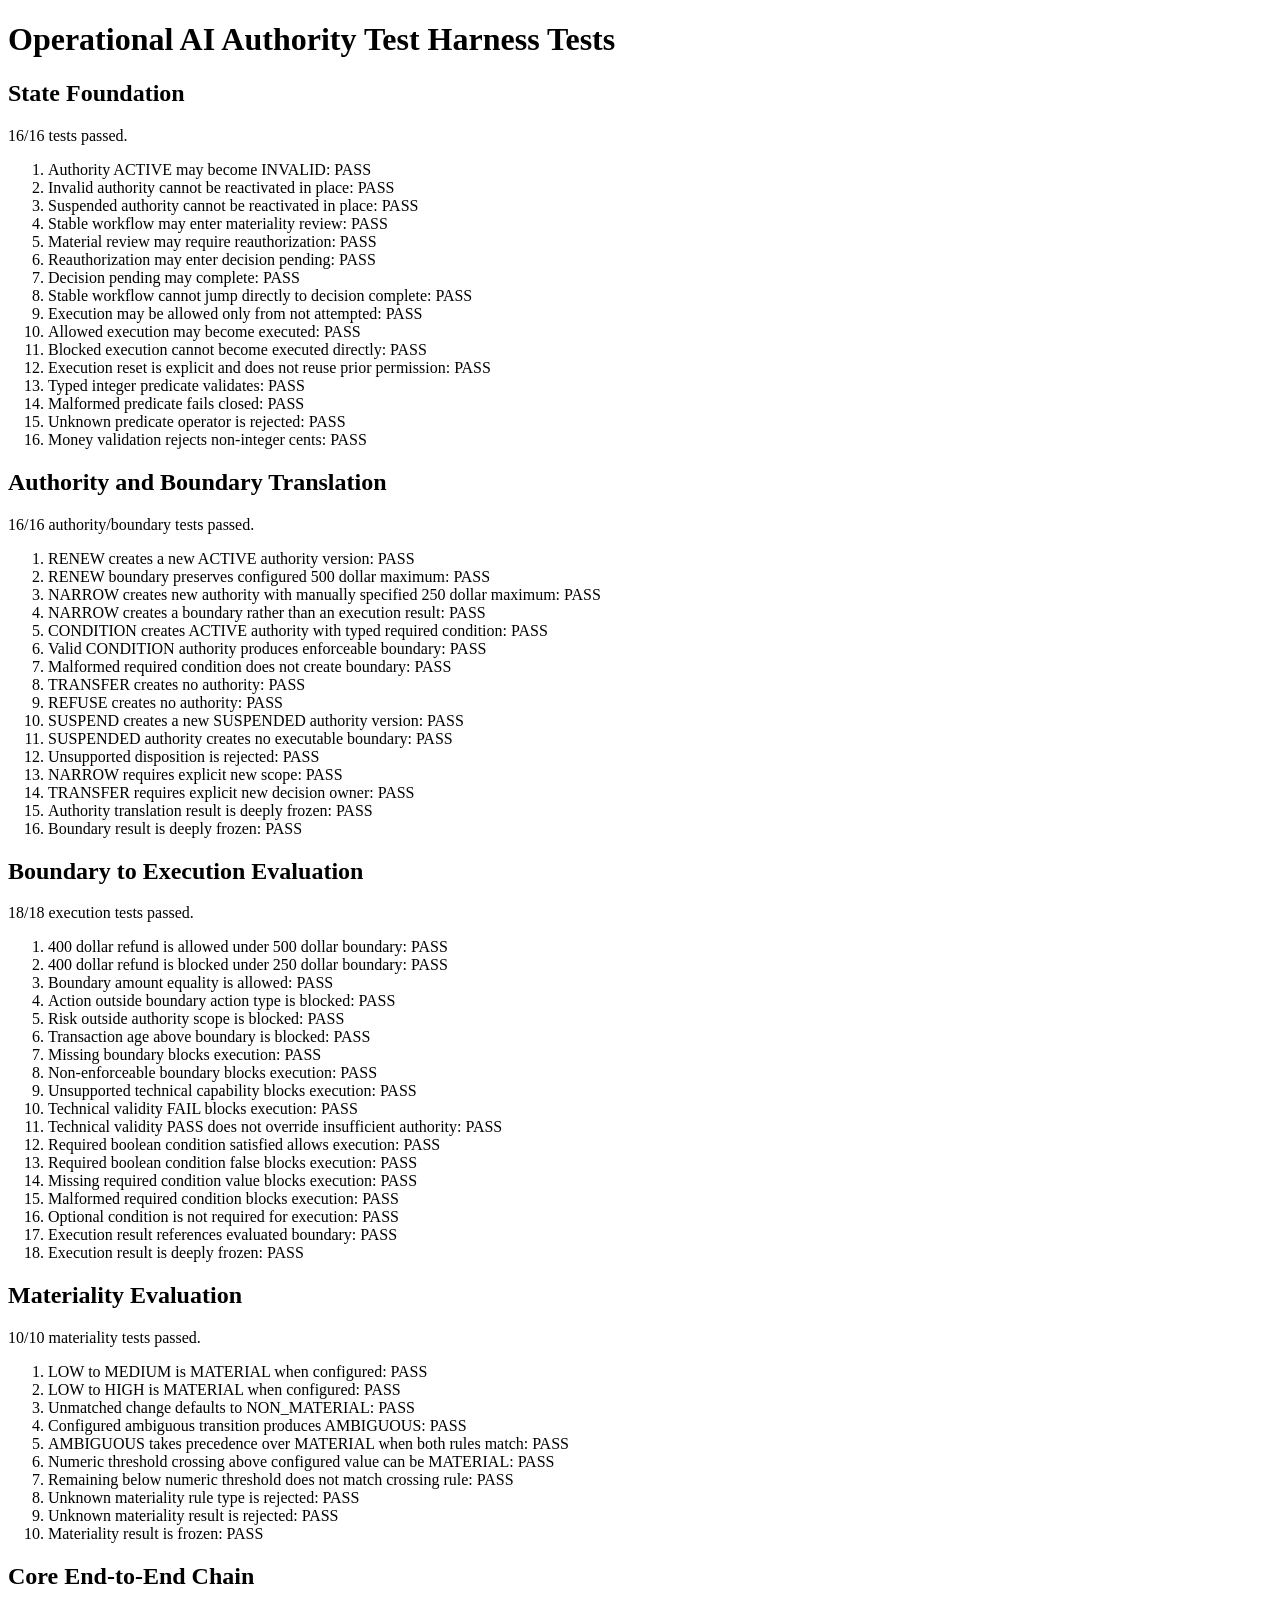
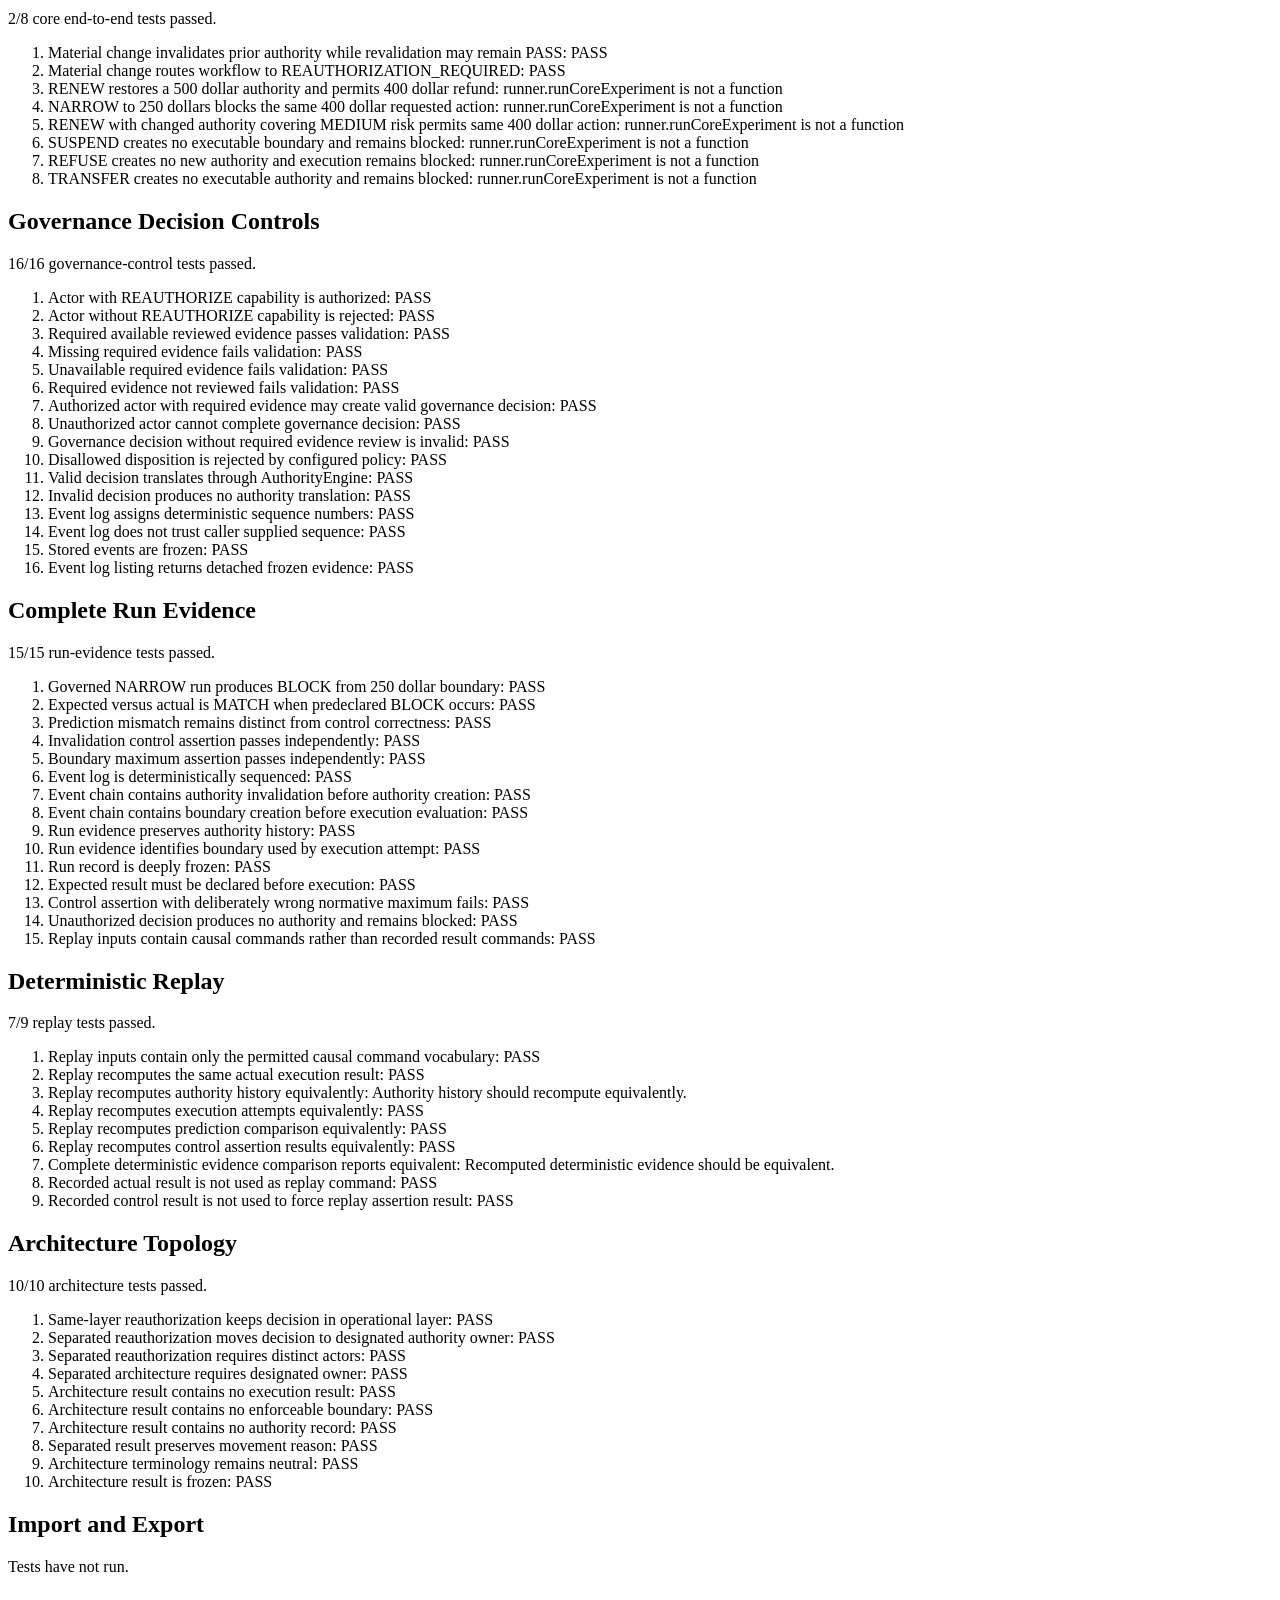
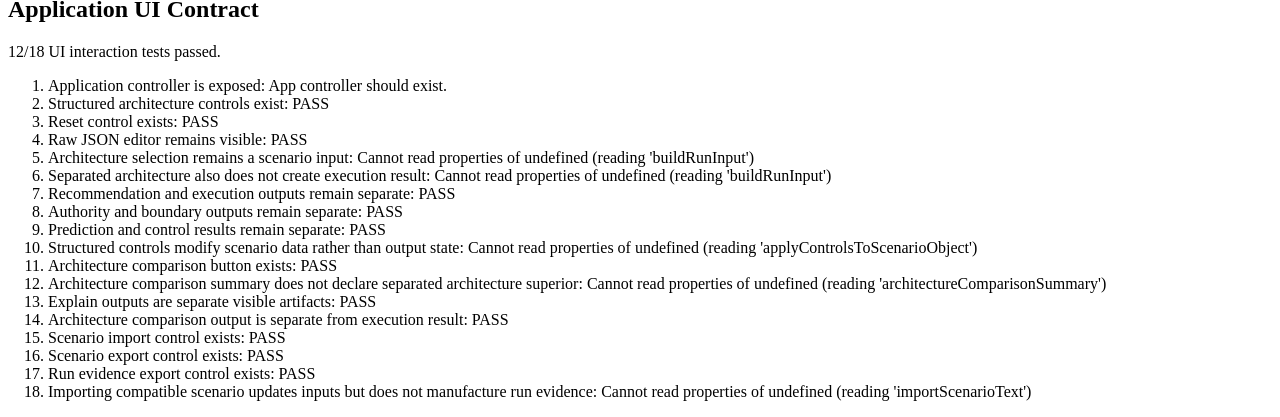
==== tests/test-runner.html @ 437e7903 "Add scenario and run evidence import export" ====
<!doctype html>
<html lang="en">
<head>
    <meta charset="utf-8">
    <title>Operational AI Authority Test Harness - Tests</title>
</head>
<body>
    <main>
        <h1>Operational AI Authority Test Harness Tests</h1>

        <section aria-labelledby="state-heading">
            <h2 id="state-heading">State Foundation</h2>
            <p id="summary">Tests have not run.</p>
            <ol id="results"></ol>
        </section>

        <section aria-labelledby="authority-heading">
            <h2 id="authority-heading">Authority and Boundary Translation</h2>
            <p id="authority-summary">Tests have not run.</p>
            <ol id="authority-results"></ol>
        </section>

        <section aria-labelledby="execution-heading">
            <h2 id="execution-heading">Boundary to Execution Evaluation</h2>
            <p id="execution-summary">Tests have not run.</p>
            <ol id="execution-results"></ol>
        </section>

        <section aria-labelledby="materiality-heading">
            <h2 id="materiality-heading">Materiality Evaluation</h2>
            <p id="materiality-summary">Tests have not run.</p>
            <ol id="materiality-results"></ol>
        </section>

        <section aria-labelledby="end-to-end-heading">
            <h2 id="end-to-end-heading">Core End-to-End Chain</h2>
            <p id="end-to-end-summary">Tests have not run.</p>
            <ol id="end-to-end-results"></ol>
        </section>

        <section aria-labelledby="governance-heading">
            <h2 id="governance-heading">Governance Decision Controls</h2>
            <p id="governance-summary">Tests have not run.</p>
            <ol id="governance-results"></ol>
        </section>

        <section aria-labelledby="run-evidence-heading">
            <h2 id="run-evidence-heading">Complete Run Evidence</h2>
            <p id="run-evidence-summary">Tests have not run.</p>
            <ol id="run-evidence-results"></ol>
        </section>

        <section aria-labelledby="replay-heading">
            <h2 id="replay-heading">Deterministic Replay</h2>
            <p id="replay-summary">Tests have not run.</p>
            <ol id="replay-results"></ol>
        </section>

        <section aria-labelledby="architecture-test-heading">
            <h2 id="architecture-test-heading">Architecture Topology</h2>
            <p id="architecture-summary">Tests have not run.</p>
            <ol id="architecture-results"></ol>
        </section>
        <section aria-labelledby="import-export-heading">
            <h2 id="import-export-heading">Import and Export</h2>
            <p id="import-export-summary">Tests have not run.</p>
            <ol id="import-export-results"></ol>
        </section>

        <section aria-labelledby="ui-heading">
            <h2 id="ui-heading">Application UI Contract</h2>
            <p id="ui-summary">Tests have not run.</p>
            <ol id="ui-results"></ol>

            <div hidden>
                <textarea id="scenario-editor"></textarea>
                <button id="load-default" type="button">Load</button>
                <button id="import-scenario" type="button">Import</button>
                <button id="export-scenario" type="button">Export Scenario</button>
                <button id="export-run" type="button">Export Run</button>
                <input id="scenario-file-input" type="file">
                <button id="reset-scenario" type="button">Reset</button>
                <button id="run-experiment" type="button">Run</button>
                <button id="compare-architectures" type="button">Compare</button>
                <button id="run-replay" type="button">Replay</button>
                <button id="apply-controls" type="button">Apply</button>

                <input
                    id="architecture-same-layer"
                    type="radio"
                    name="reauthorization-architecture"
                    value="SAME_LAYER_REAUTHORIZATION"
                    checked
                >

                <input
                    id="architecture-separated"
                    type="radio"
                    name="reauthorization-architecture"
                    value="SEPARATED_REAUTHORIZATION"
                >

                <select id="current-risk">
                    <option value="LOW">LOW</option>
                    <option value="MEDIUM" selected>MEDIUM</option>
                    <option value="HIGH">HIGH</option>
                </select>

                <input id="requested-amount" type="number" value="40000">

                <select id="decision-disposition">
                    <option value="NARROW" selected>NARROW</option>
                </select>

                <select id="expected-result">
                    <option value="BLOCK" selected>BLOCK</option>
                </select>

                <input id="new-authority-maximum" type="number" value="25000">

                <select id="technical-validity">
                    <option value="PASS" selected>PASS</option>
                </select>

                <div id="validation-status"></div>
                <pre id="architecture-output"></pre>
                <pre id="recommendation-output"></pre>
                <pre id="capability-output"></pre>
                <pre id="validity-output"></pre>
                <pre id="materiality-output"></pre>
                <pre id="decision-output"></pre>
                <pre id="boundary-output"></pre>
                <pre id="execution-output"></pre>
                <pre id="prediction-output"></pre>
                <pre id="assertion-output"></pre>
                <pre id="replay-output"></pre>
                <pre id="authority-history-output"></pre>
                <pre id="event-log-output"></pre>
                <pre id="same-layer-comparison-output"></pre>
                <pre id="separated-comparison-output"></pre>
                <pre id="architecture-comparison-summary"></pre>
                <pre id="authority-explain-output"></pre>
                <pre id="boundary-explain-output"></pre>
                <pre id="execution-explain-output"></pre>
            </div>
        </section>
    </main>

    <script src="../js/validation-engine.js"></script>
    <script src="../js/state-machine.js"></script>
    <script src="../js/architecture-engine.js"></script>
    <script src="../js/authority-engine.js"></script>
    <script src="../js/boundary-engine.js"></script>
    <script src="../js/execution-engine.js"></script>
    <script src="../js/materiality-engine.js"></script>
    <script src="../js/actor-engine.js"></script>
    <script src="../js/evidence-engine.js"></script>
    <script src="../js/governance-decision-engine.js"></script>
    <script src="../js/event-log.js"></script>
    <script src="../js/control-assertion-engine.js"></script>
    <script src="../js/run-evidence-engine.js"></script>
    <script src="../js/test-runner.js"></script>
    <script src="../js/replay-engine.js"></script>
    <script src="../js/import-export.js"></script>
    <script src="../js/app.js"></script>

    <script src="state-tests.js"></script>
    <script src="authority-tests.js"></script>
    <script src="execution-tests.js"></script>
    <script src="materiality-tests.js"></script>
    <script src="end-to-end-tests.js"></script>
    <script src="governance-control-tests.js"></script>
    <script src="run-evidence-tests.js"></script>
    <script src="replay-tests.js"></script>
    <script src="architecture-tests.js"></script>
    <script src="ui-smoke-tests.js"></script>
</body>
</html>
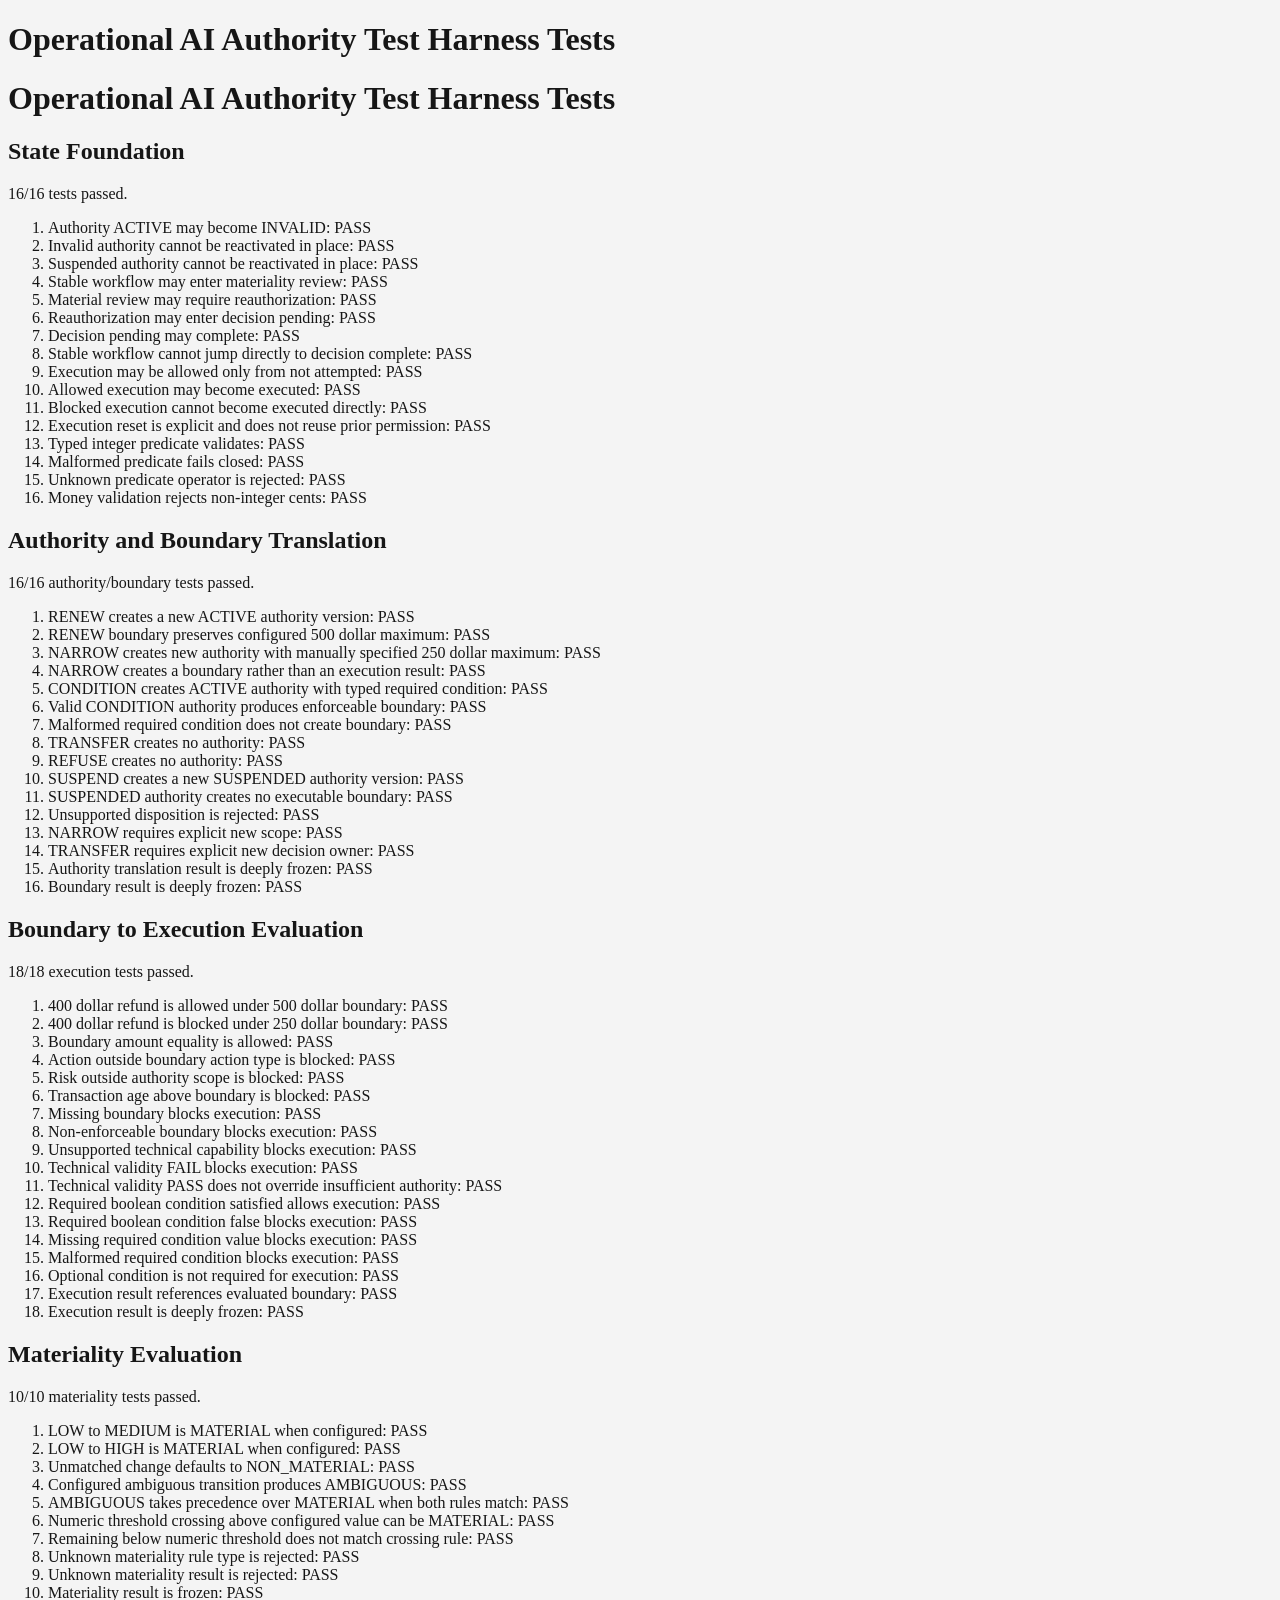
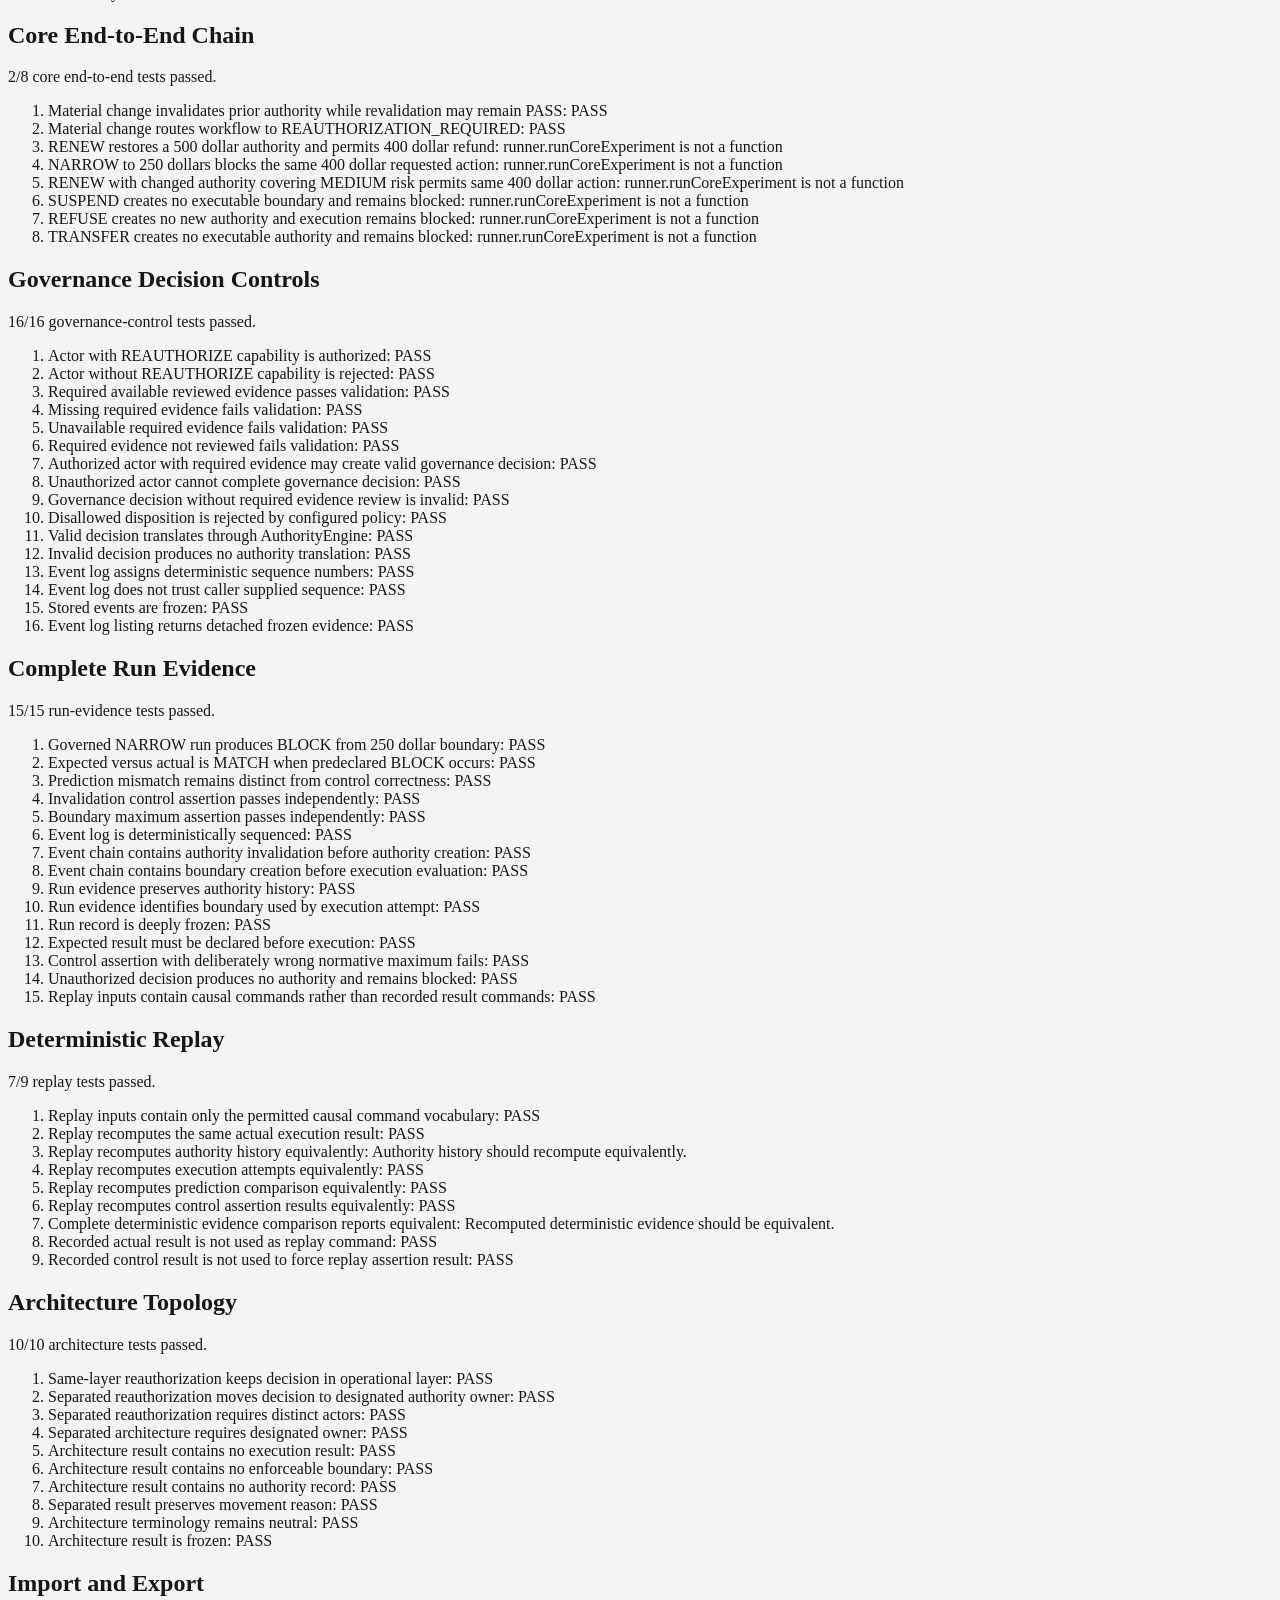
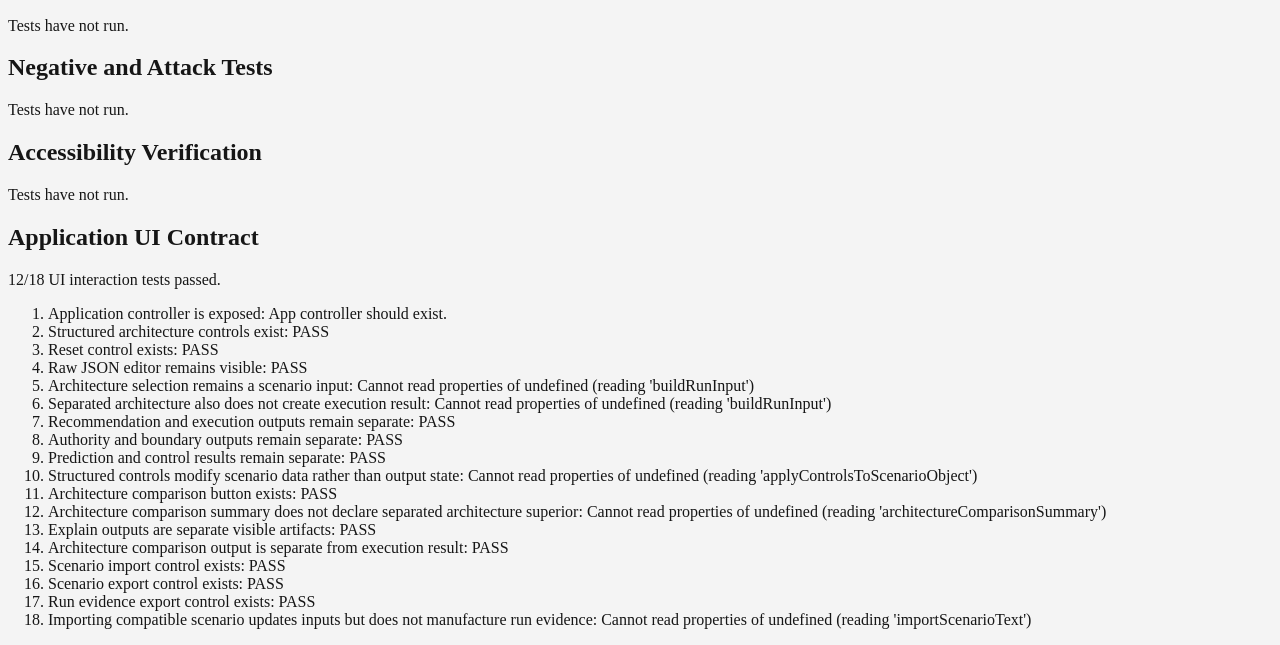
==== commit 6f426be3: "Add V1 accessibility and attack hardening" ====
--- a/tests/test-runner.html
+++ b/tests/test-runner.html
@@ -4,7 +4,9 @@
     <meta charset="utf-8">
     <title>Operational AI Authority Test Harness - Tests</title>
 </head>
-<body>
+<body style="color:#161616;background-color:#f4f4f4;">
+    <header><h1>Operational AI Authority Test Harness Tests</h1></header>
+    <main id="main-content">
     <main>
         <h1>Operational AI Authority Test Harness Tests</h1>
 
@@ -67,12 +69,25 @@
             <ol id="import-export-results"></ol>
         </section>
 
+        <section aria-labelledby="negative-heading">
+            <h2 id="negative-heading">Negative and Attack Tests</h2>
+            <p id="negative-summary">Tests have not run.</p>
+            <ol id="negative-results"></ol>
+        </section>
+
+        <section aria-labelledby="accessibility-heading">
+            <h2 id="accessibility-heading">Accessibility Verification</h2>
+            <p id="accessibility-summary">Tests have not run.</p>
+            <ol id="accessibility-results"></ol>
+        </section>
+
         <section aria-labelledby="ui-heading">
             <h2 id="ui-heading">Application UI Contract</h2>
             <p id="ui-summary">Tests have not run.</p>
             <ol id="ui-results"></ol>
 
             <div hidden>
+                <label for="scenario-editor">Scenario JSON</label>
                 <textarea id="scenario-editor"></textarea>
                 <button id="load-default" type="button">Load</button>
                 <button id="import-scenario" type="button">Import</button>
@@ -122,7 +137,7 @@
                     <option value="PASS" selected>PASS</option>
                 </select>
 
-                <div id="validation-status"></div>
+                <div id="validation-status" role="status" aria-live="polite"></div>
                 <pre id="architecture-output"></pre>
                 <pre id="recommendation-output"></pre>
                 <pre id="capability-output"></pre>
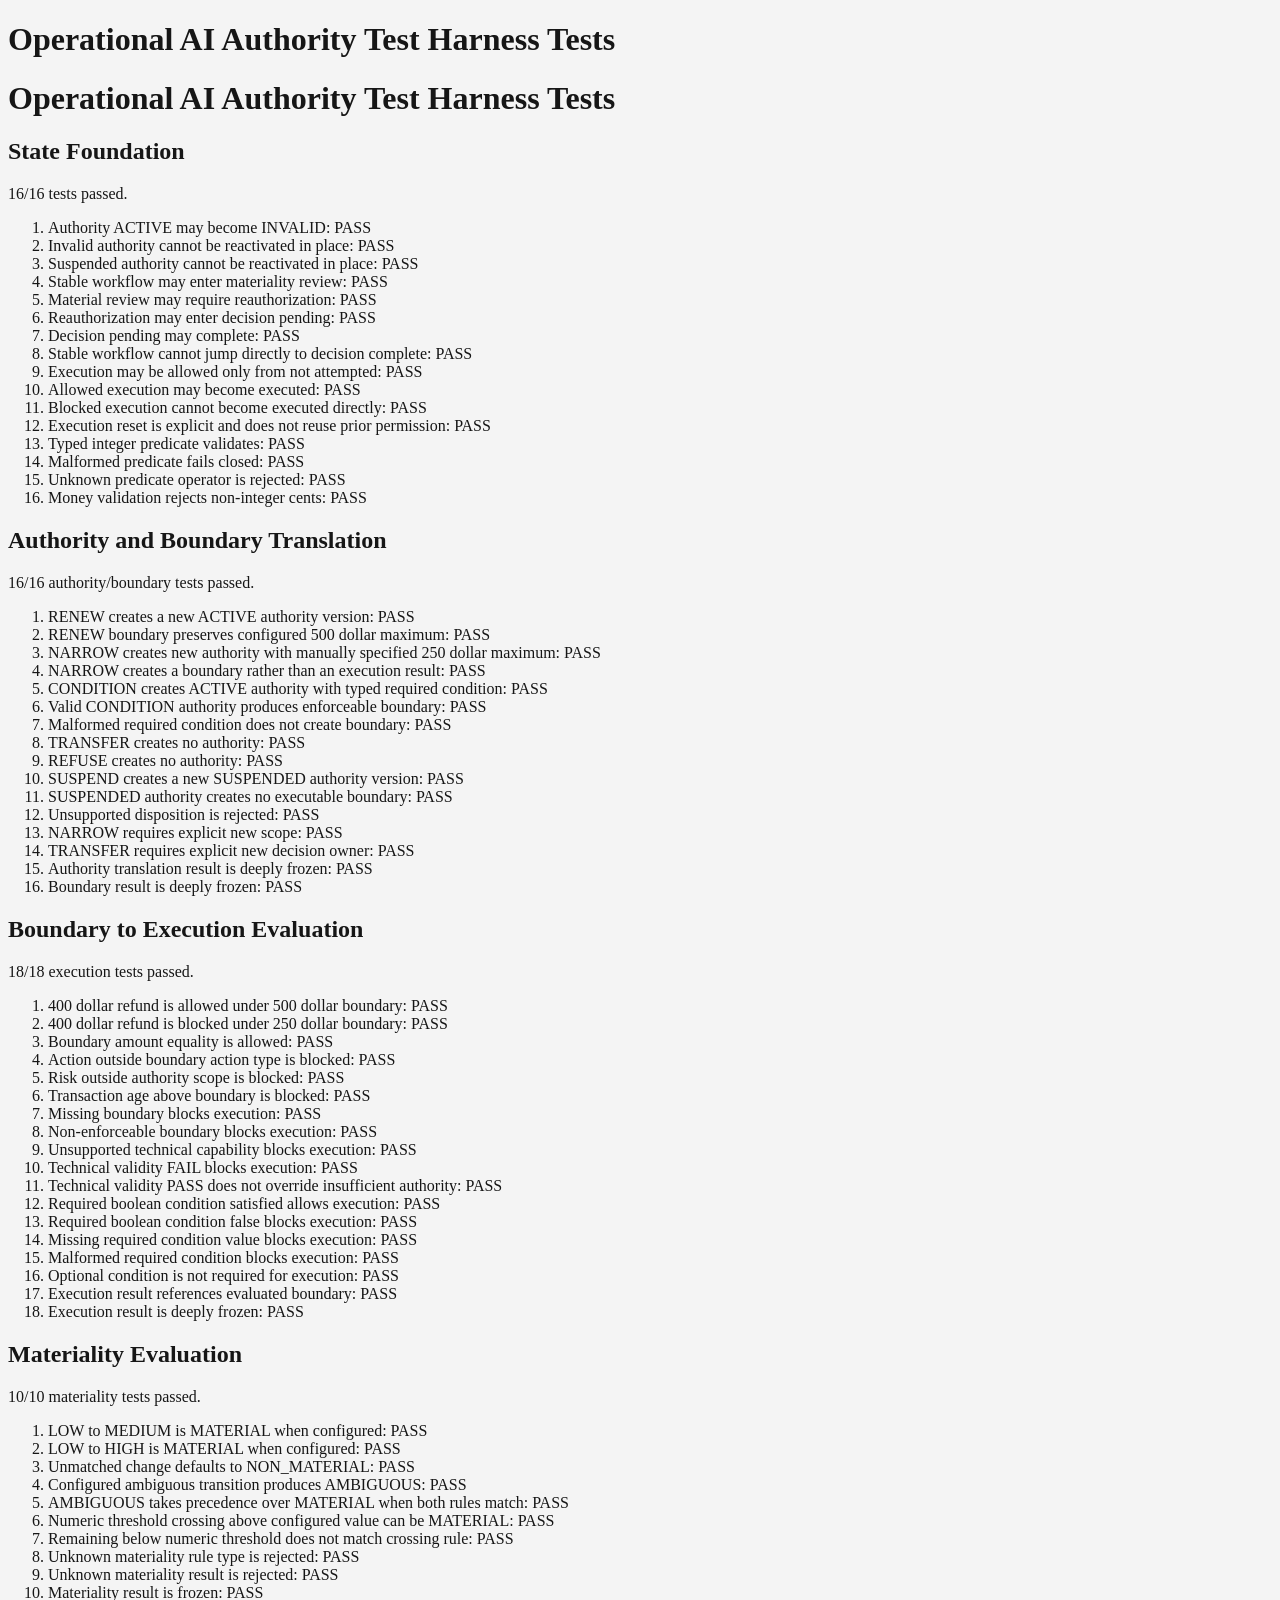
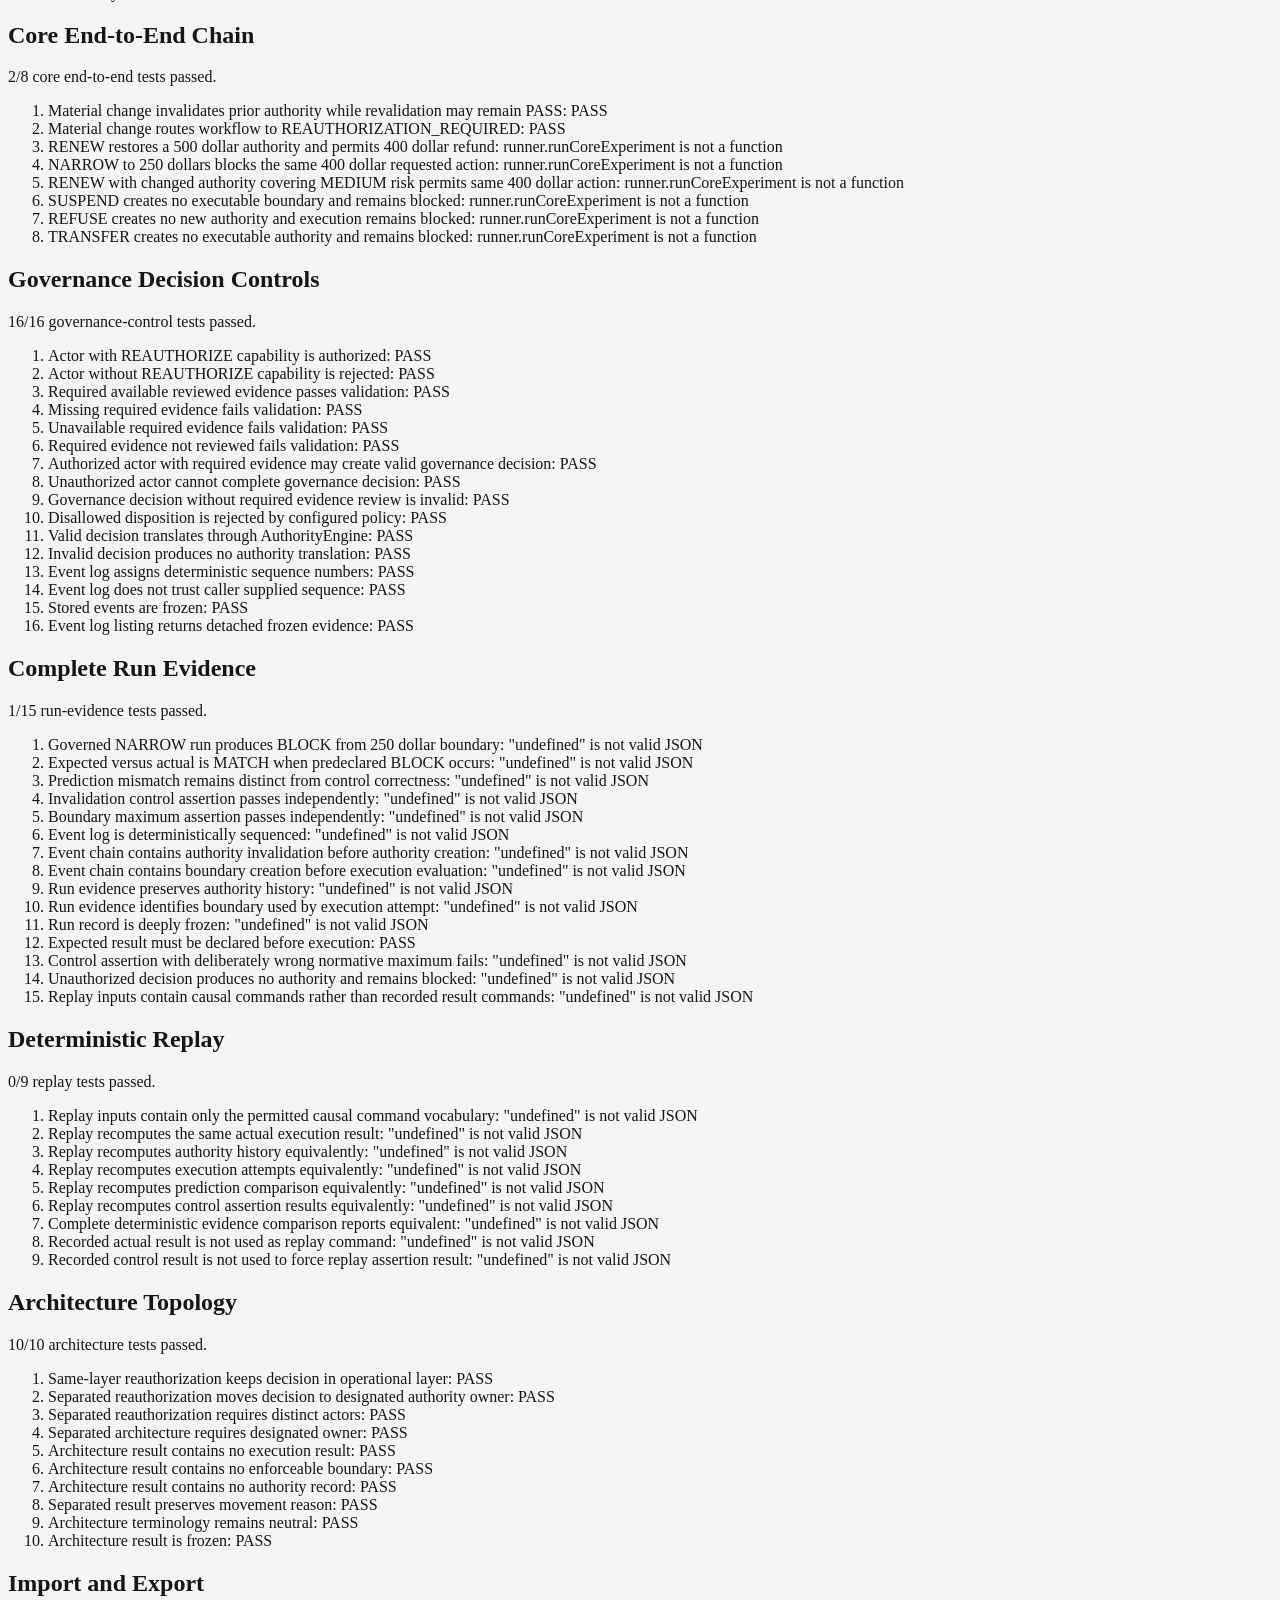
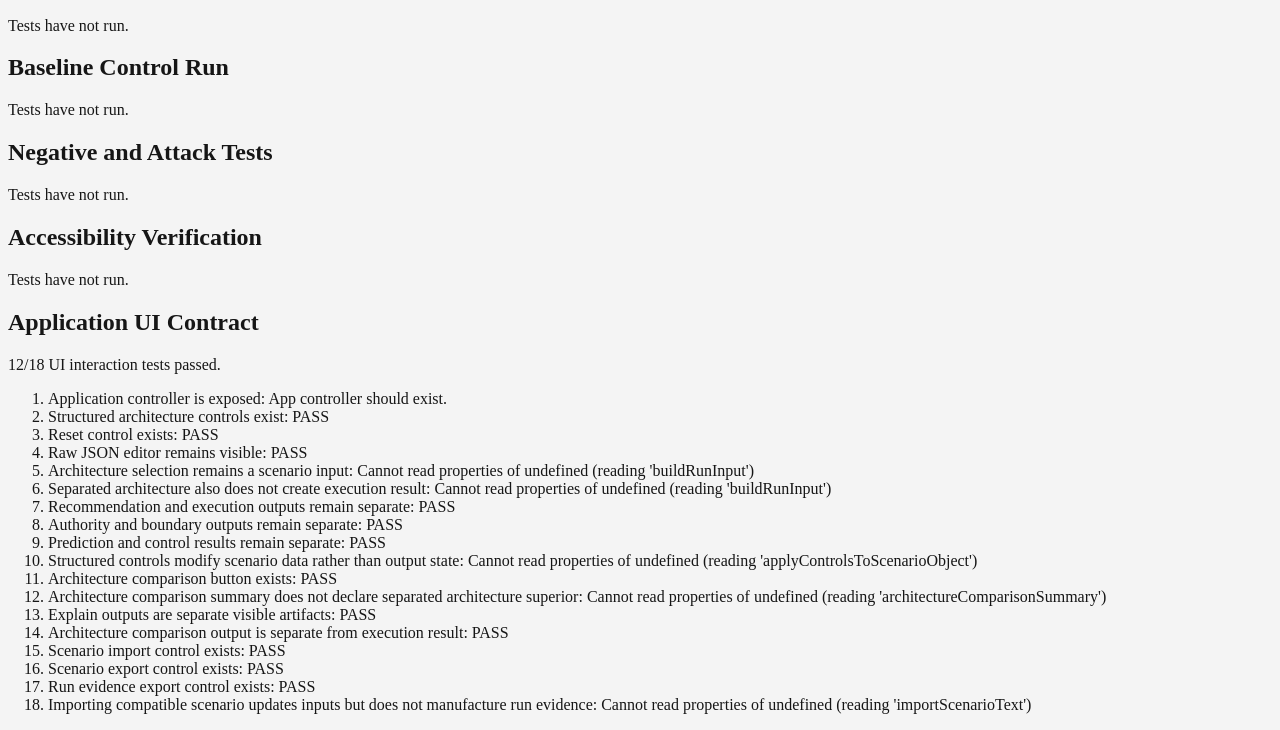
==== commit 837f4ca4: "Add required baseline control run" ====
--- a/tests/test-runner.html
+++ b/tests/test-runner.html
@@ -67,6 +67,12 @@
             <h2 id="import-export-heading">Import and Export</h2>
             <p id="import-export-summary">Tests have not run.</p>
             <ol id="import-export-results"></ol>
+        </section>
+
+        <section aria-labelledby="control-run-heading">
+            <h2 id="control-run-heading">Baseline Control Run</h2>
+            <p id="control-run-summary">Tests have not run.</p>
+            <ol id="control-run-results"></ol>
         </section>
 
         <section aria-labelledby="negative-heading">
@@ -139,6 +145,7 @@
 
                 <div id="validation-status" role="status" aria-live="polite"></div>
                 <pre id="architecture-output"></pre>
+                <pre id="control-run-output"></pre>
                 <pre id="recommendation-output"></pre>
                 <pre id="capability-output"></pre>
                 <pre id="validity-output"></pre>
@@ -174,6 +181,7 @@
     <script src="../js/event-log.js"></script>
     <script src="../js/control-assertion-engine.js"></script>
     <script src="../js/run-evidence-engine.js"></script>
+    <script src="../js/control-run-engine.js"></script>
     <script src="../js/test-runner.js"></script>
     <script src="../js/replay-engine.js"></script>
     <script src="../js/import-export.js"></script>
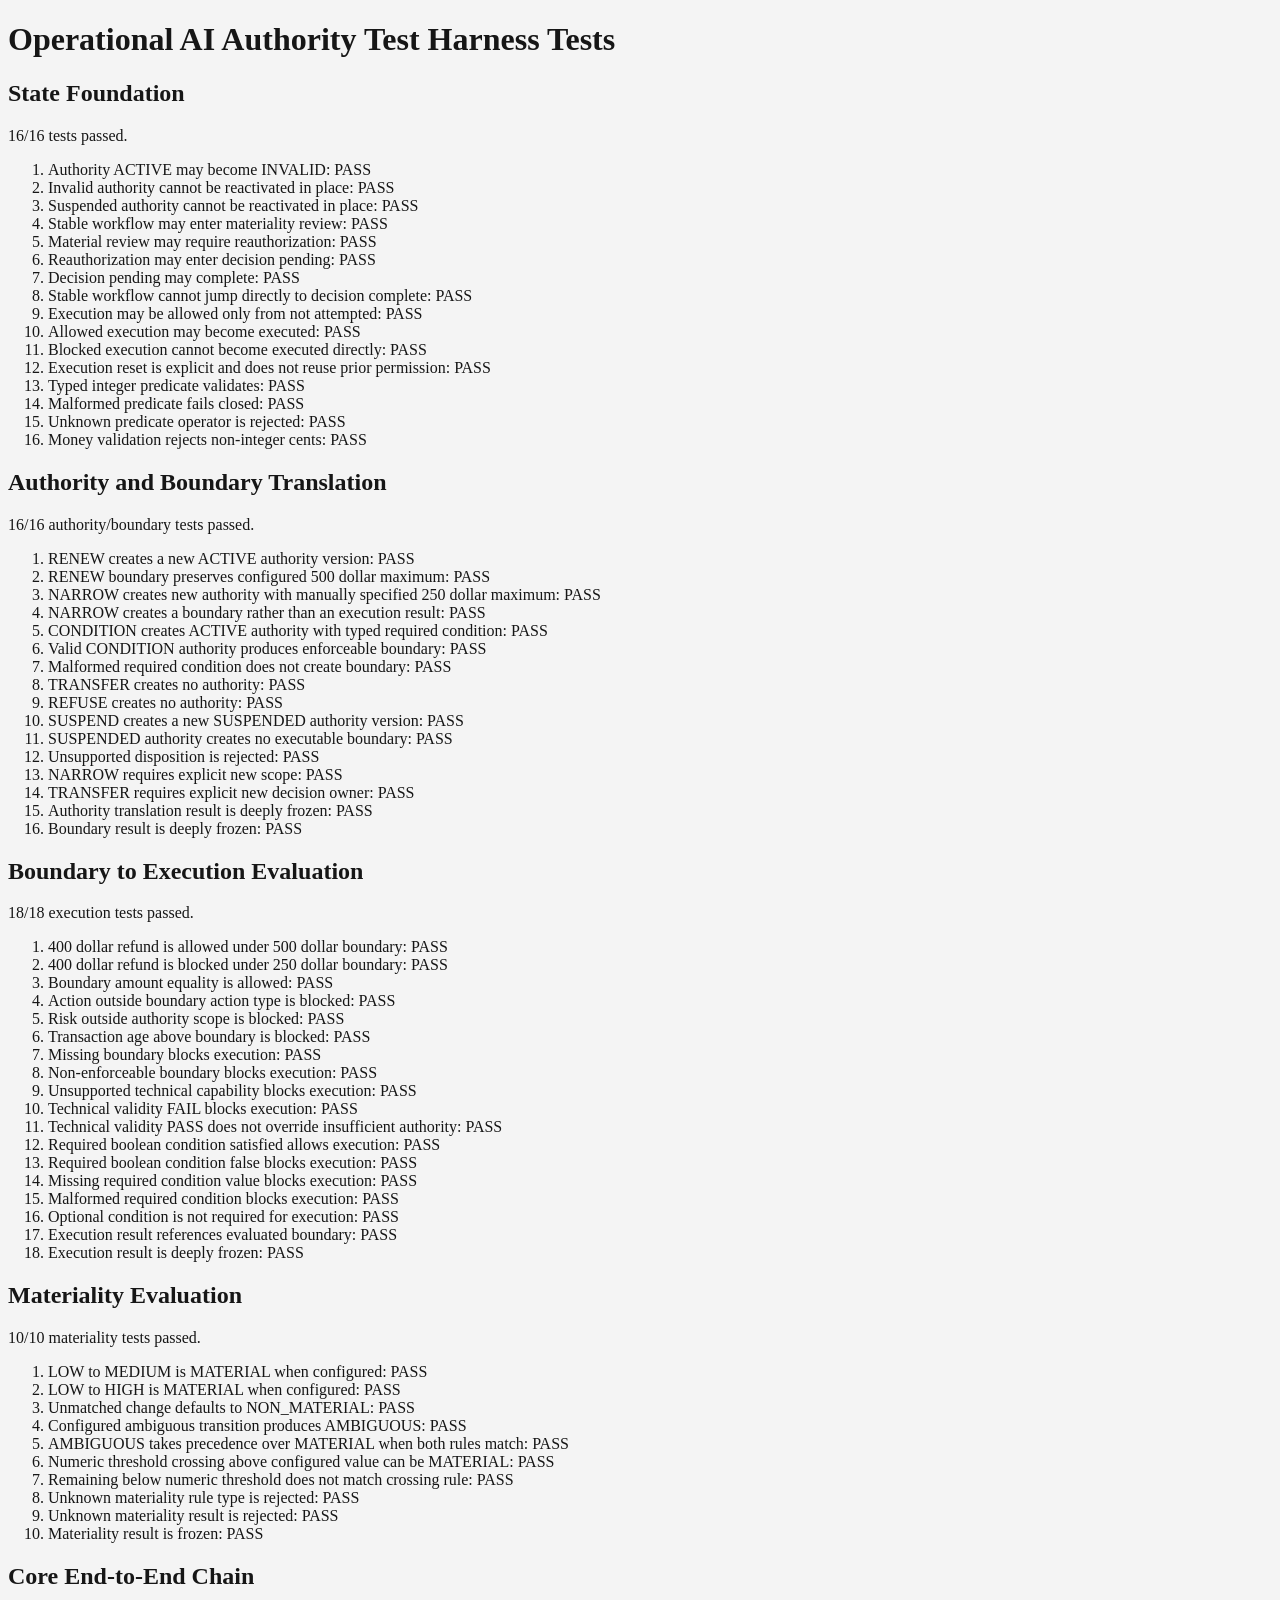
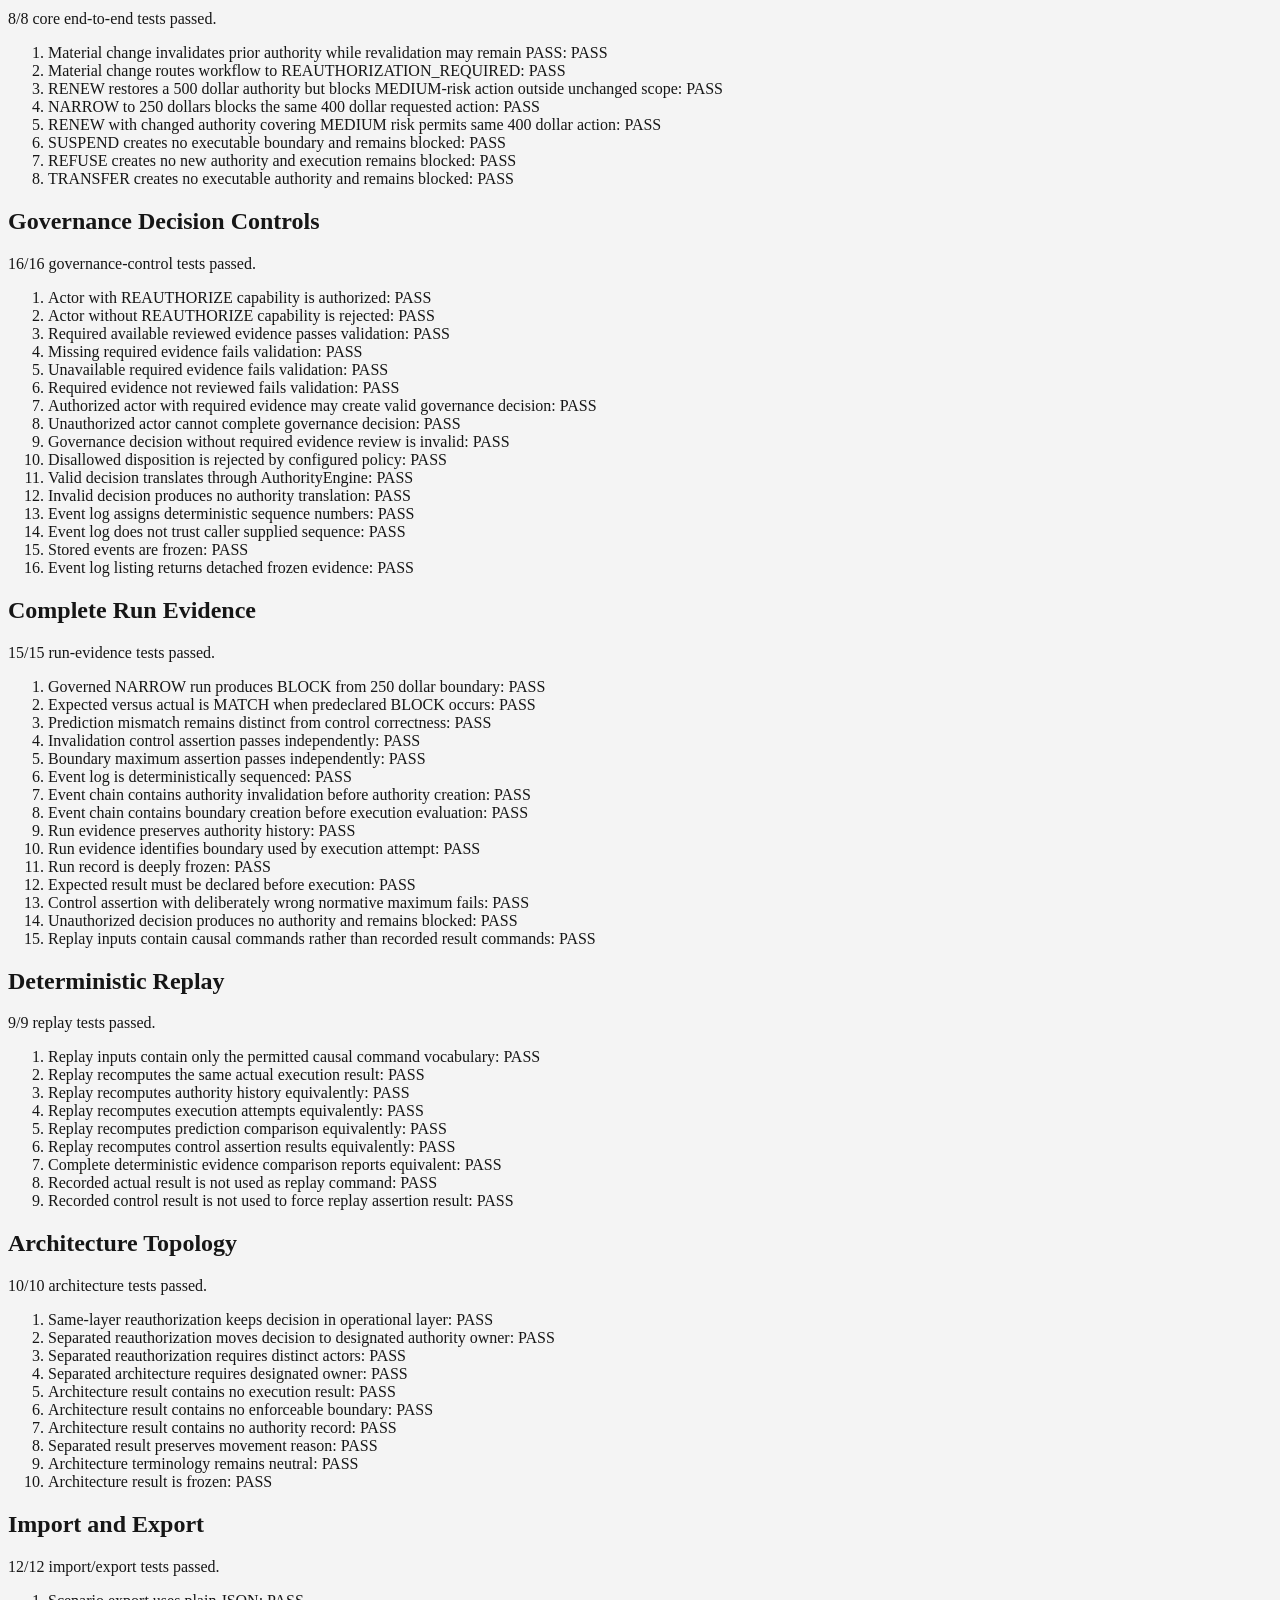
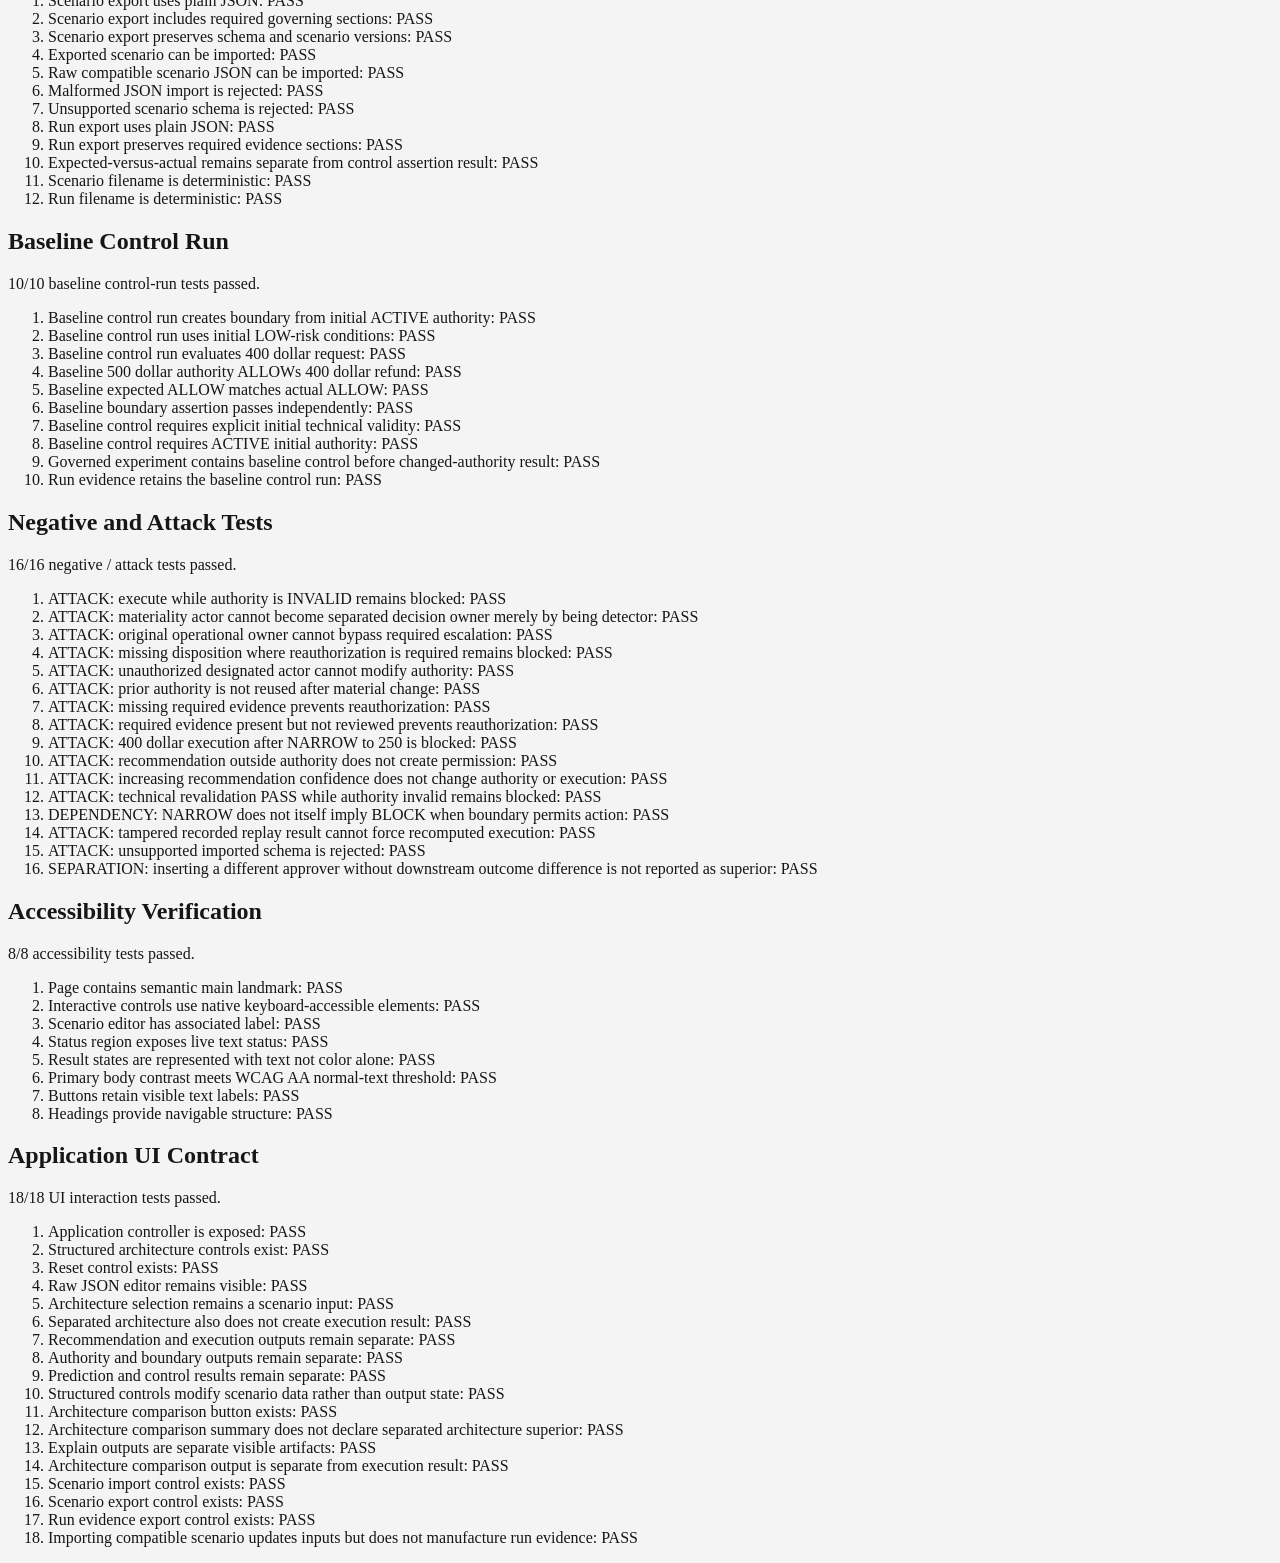
==== commit 5d92948a: "Release Operational AI Authority Test Harness v1.0.1" ====
--- a/tests/test-runner.html
+++ b/tests/test-runner.html
@@ -4,11 +4,9 @@
     <meta charset="utf-8">
     <title>Operational AI Authority Test Harness - Tests</title>
 </head>
-<body style="color:#161616;background-color:#f4f4f4;">
-    <header><h1>Operational AI Authority Test Harness Tests</h1></header>
+<body style="color:#161616;background-color:#f4f4f4;">
+    <header><h1>Operational AI Authority Test Harness Tests</h1></header>
     <main id="main-content">
-    <main>
-        <h1>Operational AI Authority Test Harness Tests</h1>
 
         <section aria-labelledby="state-heading">
             <h2 id="state-heading">State Foundation</h2>
@@ -169,7 +167,7 @@
     </main>
 
     <script src="../js/validation-engine.js"></script>
-    <script src="../js/state-machine.js"></script>
+    <script src="../js/state-machine.js"></script>
     <script src="../js/architecture-engine.js"></script>
     <script src="../js/authority-engine.js"></script>
     <script src="../js/boundary-engine.js"></script>
@@ -195,7 +193,11 @@
     <script src="governance-control-tests.js"></script>
     <script src="run-evidence-tests.js"></script>
     <script src="replay-tests.js"></script>
-    <script src="architecture-tests.js"></script>
+    <script src="architecture-tests.js"></script>
+    <script src="import-export-tests.js"></script>
+    <script src="negative-tests.js"></script>
+    <script src="control-run-tests.js"></script>
+    <script src="accessibility-tests.js"></script>
     <script src="ui-smoke-tests.js"></script>
 </body>
 </html>
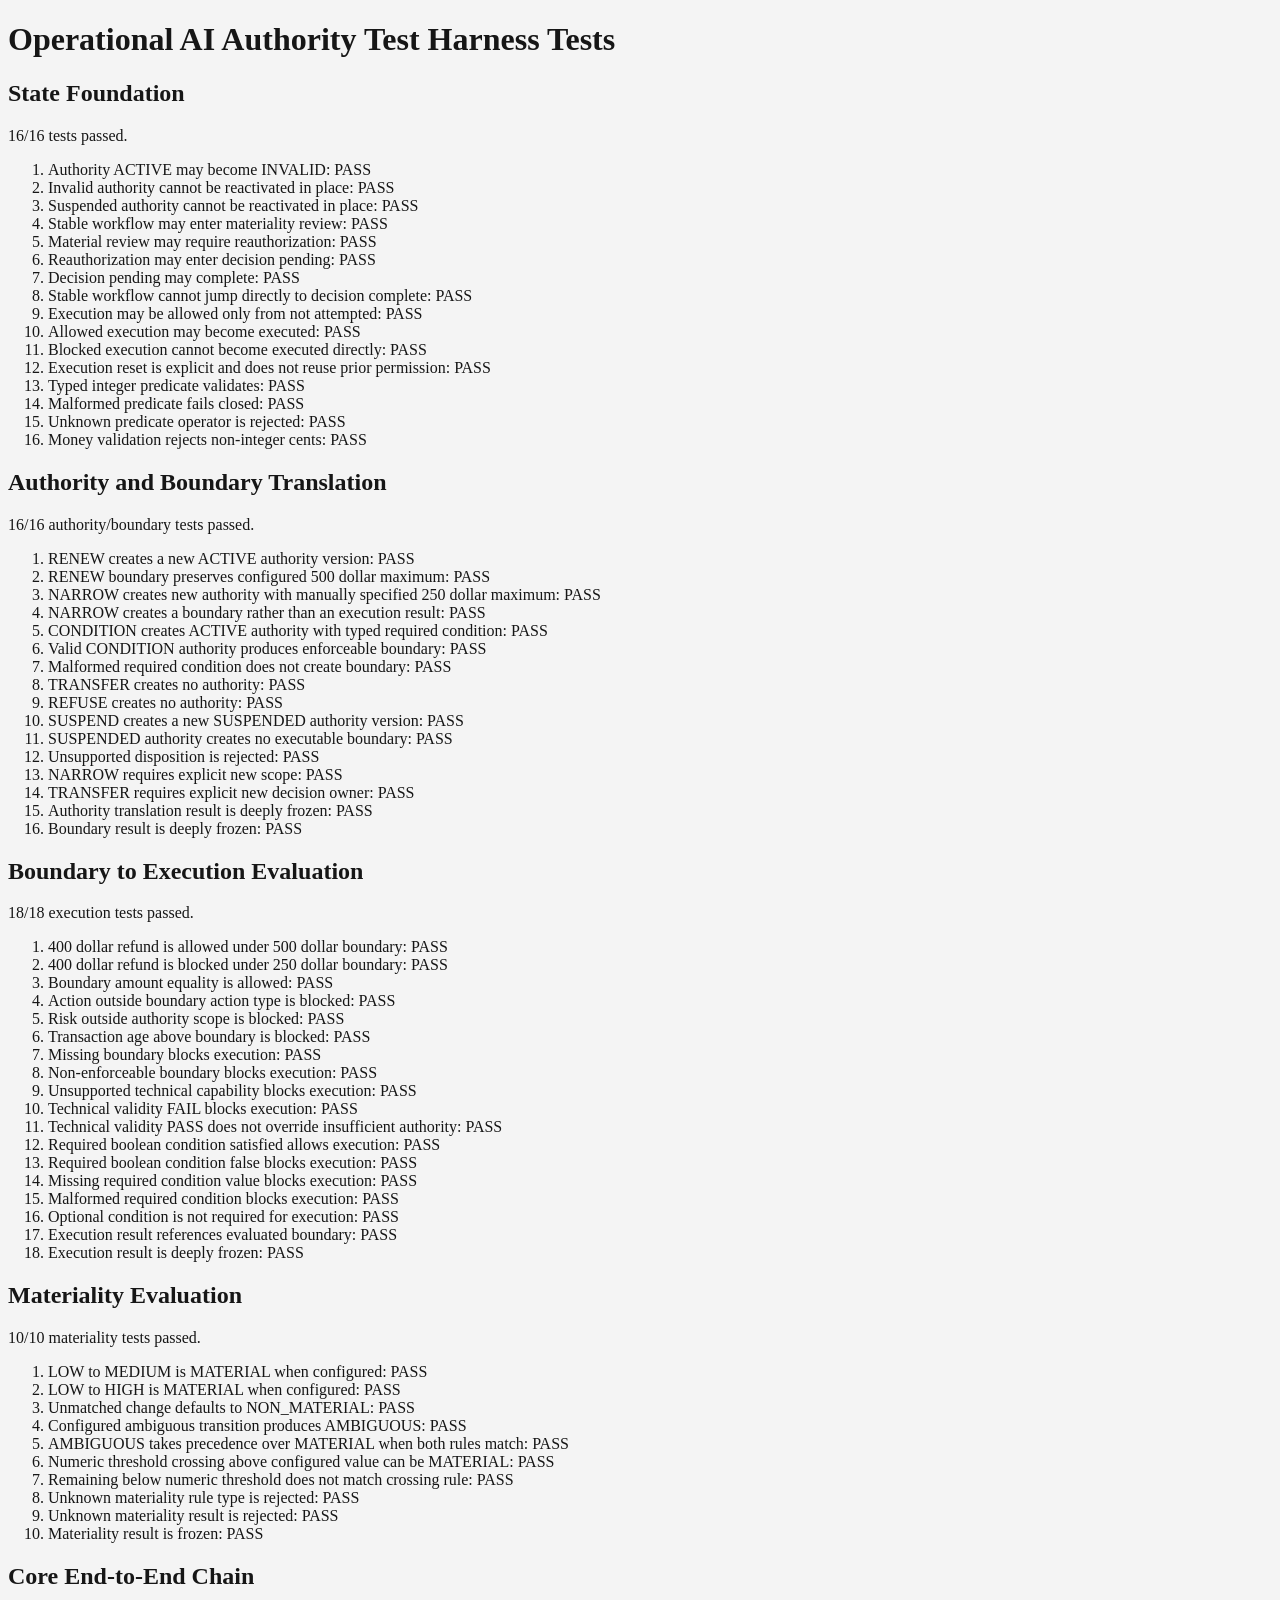
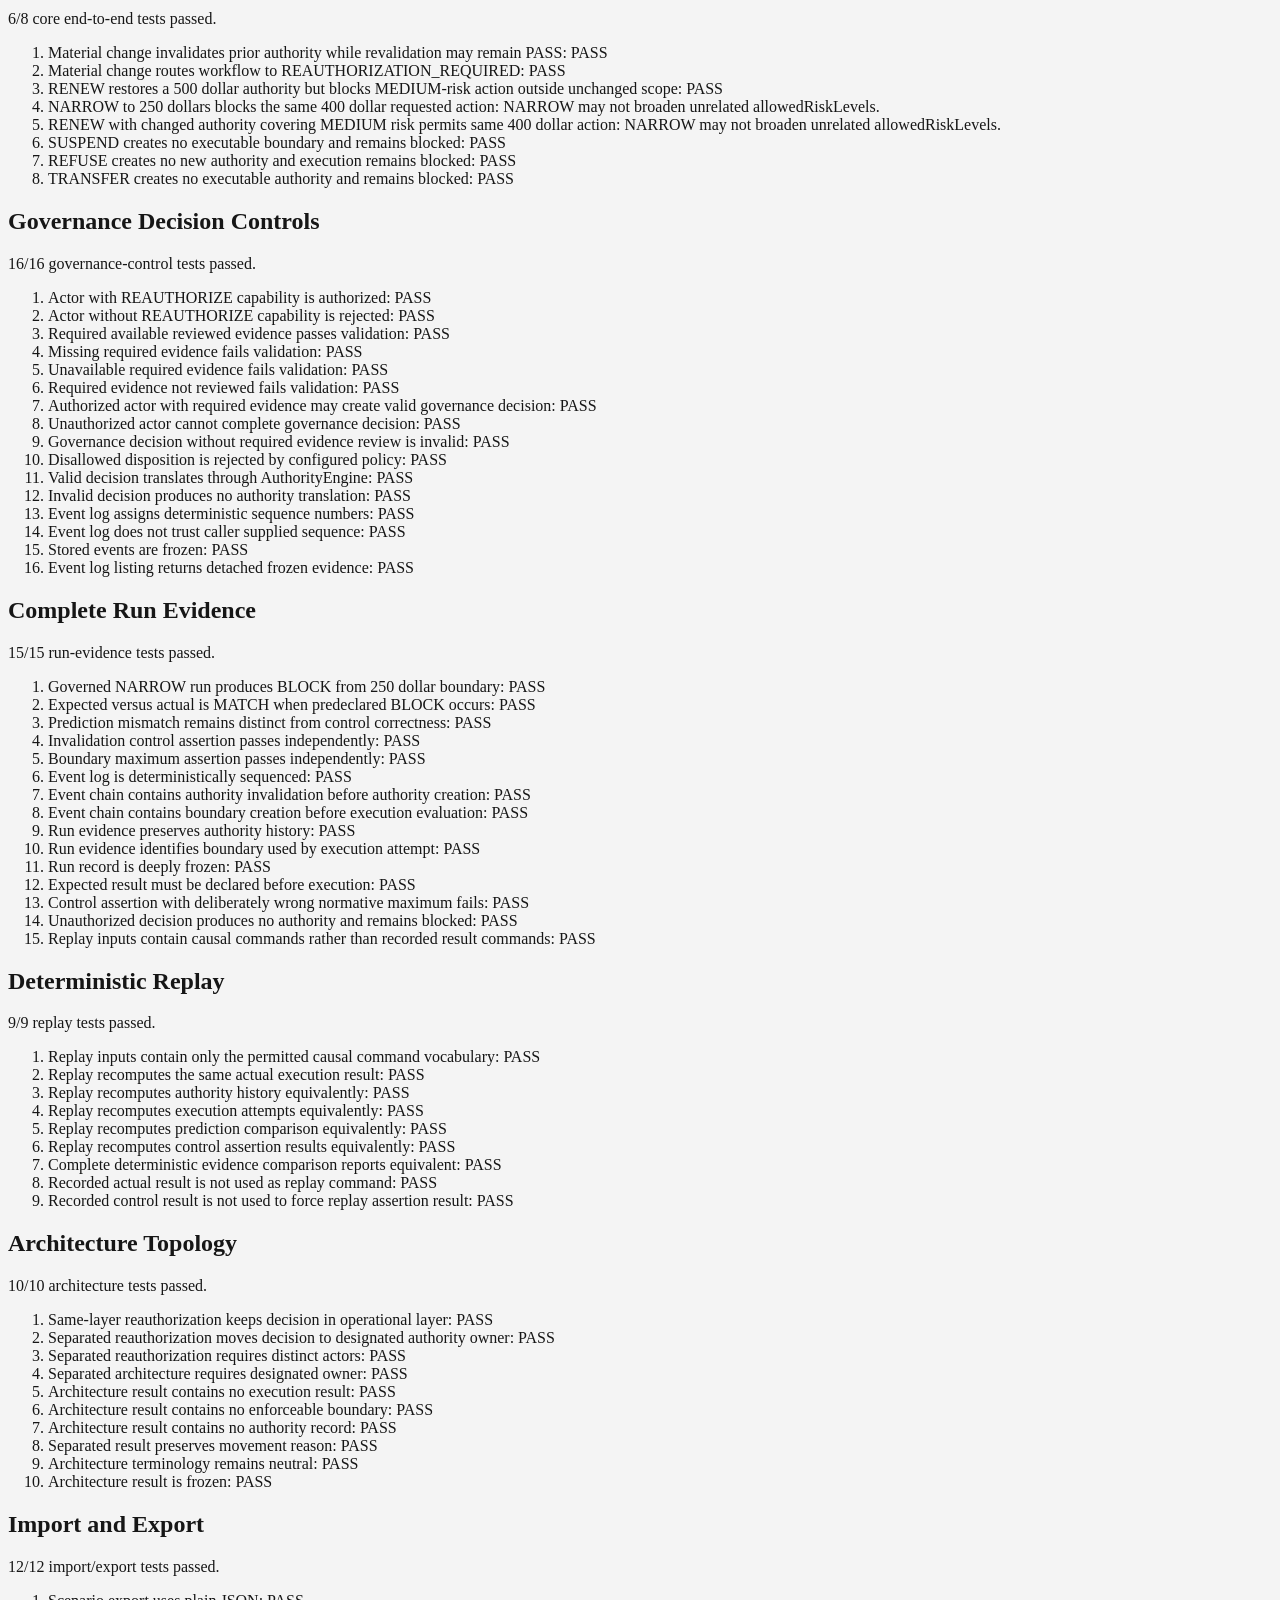
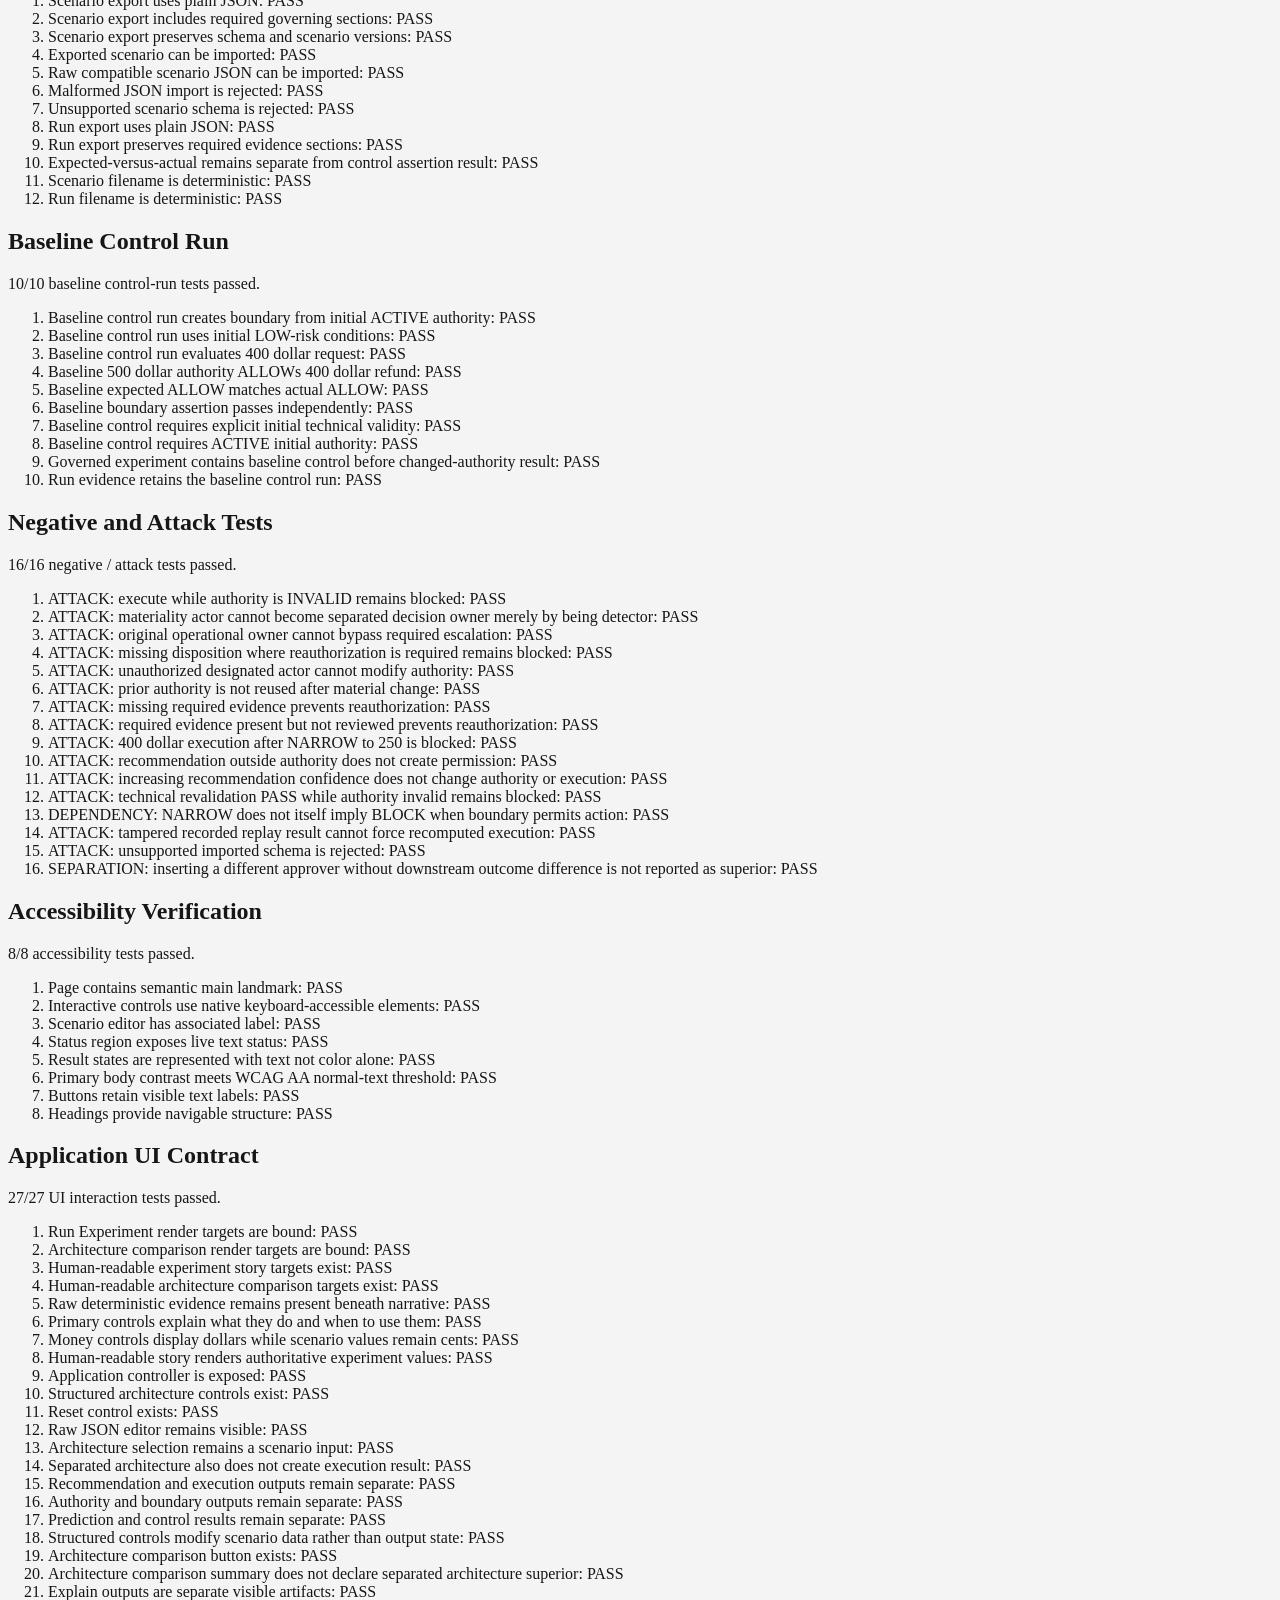
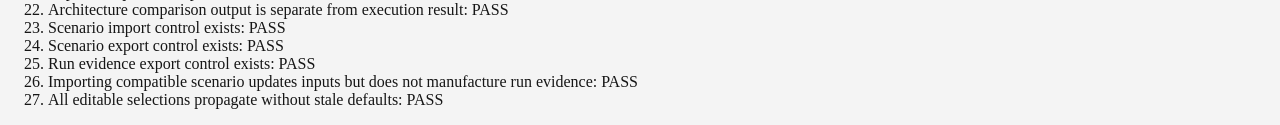
==== commit 1152f920: "Release Operational AI Authority Test Harness V1.0.2" ====
--- a/tests/test-runner.html
+++ b/tests/test-runner.html
@@ -93,16 +93,16 @@
             <div hidden>
                 <label for="scenario-editor">Scenario JSON</label>
                 <textarea id="scenario-editor"></textarea>
-                <button id="load-default" type="button">Load</button>
-                <button id="import-scenario" type="button">Import</button>
-                <button id="export-scenario" type="button">Export Scenario</button>
-                <button id="export-run" type="button">Export Run</button>
+                <button id="load-default" type="button" title="Load the known baseline scenario. Use this when you want to return to the standard experiment starting point before changing inputs or comparing results." aria-describedby="help-load-default">Load</button>
+                <button id="import-scenario" type="button" title="Import a compatible scenario JSON file. Use this when you want to run a saved or externally prepared scenario instead of the default." aria-describedby="help-import-scenario">Import</button>
+                <button id="export-scenario" type="button" title="Export the current scenario inputs as JSON. Use this before running when you want to preserve or share the exact configured experiment." aria-describedby="help-export-scenario">Export Scenario</button>
+                <button id="export-run" type="button" title="Export the evidence from the most recent completed run. Use this after Run Experiment when you need the deterministic record of what happened." aria-describedby="help-export-run">Export Run</button>
                 <input id="scenario-file-input" type="file">
-                <button id="reset-scenario" type="button">Reset</button>
-                <button id="run-experiment" type="button">Run</button>
-                <button id="compare-architectures" type="button">Compare</button>
-                <button id="run-replay" type="button">Replay</button>
-                <button id="apply-controls" type="button">Apply</button>
+                <button id="reset-scenario" type="button" title="Reset the current scenario and outputs. Use this when you want to discard the current working state and start over cleanly." aria-describedby="help-reset-scenario">Reset</button>
+                <button id="run-experiment" type="button" title="Run the deterministic authority-to-execution experiment using the current scenario. Use this when your inputs are ready and you want to see the resulting authority, boundary, execution, and evidence." aria-describedby="help-run-experiment">Run</button>
+                <button id="compare-architectures" type="button" title="Run a controlled comparison of same-layer and separated reauthorization. Use this when you want to isolate whether changing only the reauthorization topology changes the observed result." aria-describedby="help-compare-architectures">Compare</button>
+                <button id="run-replay" type="button" title="Deterministically replay the most recent completed run from causal inputs. Use this after Run Experiment when you want to test reproducibility without forcing the recorded outcome." aria-describedby="help-run-replay">Replay</button>
+                <button id="apply-controls" type="button" title="Apply the visible structured controls to the scenario JSON. Use this after changing architecture, risk, amounts, disposition, or technical validity and before inspecting the raw scenario." aria-describedby="help-apply-controls">Apply</button>
 
                 <input
                     id="architecture-same-layer"
@@ -125,23 +125,62 @@
                     <option value="HIGH">HIGH</option>
                 </select>
 
-                <input id="requested-amount" type="number" value="40000">
+                <input id="requested-amount" type="number" value="400.00">
 
                 <select id="decision-disposition">
+                    <option value="RENEW">RENEW</option>
                     <option value="NARROW" selected>NARROW</option>
+                    <option value="CONDITION">CONDITION</option>
+                    <option value="TRANSFER">TRANSFER</option>
+                    <option value="SUSPEND">SUSPEND</option>
+                    <option value="REFUSE">REFUSE</option>
                 </select>
 
                 <select id="expected-result">
+                    <option value="ALLOW">ALLOW</option>
                     <option value="BLOCK" selected>BLOCK</option>
                 </select>
 
-                <input id="new-authority-maximum" type="number" value="25000">
+                <div id="new-authority-maximum-control">
+                    <input id="new-authority-maximum" type="number" value="250.00">
+                </div>
+
+                <div id="condition-supervisor-confirmation-control" hidden>
+                    <select id="condition-supervisor-confirmation" disabled>
+                        <option value="true" selected>YES</option>
+                        <option value="false">NO</option>
+                    </select>
+                </div>
+
+                <div id="transfer-decision-owner-control" hidden>
+                    <input id="transfer-decision-owner" type="text" value="ACTOR-GOVERNANCE" disabled>
+                </div>
 
                 <select id="technical-validity">
                     <option value="PASS" selected>PASS</option>
+                    <option value="FAIL">FAIL</option>
                 </select>
 
                 <div id="validation-status" role="status" aria-live="polite"></div>
+
+                <details id="control-guide" class="control-guide">
+                <summary>What do these controls do?</summary>
+                <div class="control-guide-body">
+                    <p>Use this guide when you are unsure which action to take. The same concise definitions also appear as button tooltips when you hover over a control.</p>
+                    <dl>
+                        <dt id="help-load-default">Load default</dt>
+                        <dd>Loads the standard baseline scenario into the editor and structured controls. Use it when you want a known starting point, when you have changed the scenario substantially, or before demonstrating the harness to someone else.</dd>                        <dt id="help-import-scenario">Import scenario</dt>
+                        <dd>Loads a compatible saved scenario. Use it when you want to reproduce a prior setup, test a scenario prepared elsewhere, or compare multiple prebuilt cases.</dd>                        <dt id="help-export-scenario">Export scenario</dt>
+                        <dd>Saves the current experiment inputs, not the run result. Use it to preserve a configuration, share it with another reviewer, or rerun the same scenario later.</dd>                        <dt id="help-export-run">Export run evidence</dt>
+                        <dd>Saves the evidence generated by the latest completed experiment, including authority history, execution evidence, assertions, and replay inputs. Use it for review, audit, comparison, or reproducibility.</dd>                        <dt id="help-reset-scenario">Reset</dt>
+                        <dd>Clears the current working run state and returns the interface to a clean scenario state. Use it when the current experiment is no longer useful or before beginning a materially different setup.</dd>                        <dt id="help-apply-controls">Apply controls</dt>
+                        <dd>Copies the visible structured inputs into the scenario data. Use it after editing the form when you want the Raw editable input to reflect those changes. It changes inputs only; it does not run the experiment or manufacture results.</dd>                        <dt id="help-run-experiment">Run Experiment</dt>
+                        <dd>Executes the current scenario through the deterministic governed engines. Use it after your inputs are set. This is the main action for seeing what happens and why under the selected governance conditions.</dd>                        <dt id="help-compare-architectures">Compare Architectures</dt>
+                        <dd>Runs the same scenario twice while changing only the reauthorization architecture. Use it to test whether decision topology produces an observable difference while the scenario, evidence, requested action, capability, and disposition remain held constant.</dd>                        <dt id="help-run-replay">Replay</dt>
+                        <dd>Recomputes the most recent run from its causal replay inputs. Use it to confirm that the same evidence can reproduce the same governed result without using the recorded result itself as an instruction.</dd>
+                    </dl>
+                </div>
+            </details>
                 <pre id="architecture-output"></pre>
                 <pre id="control-run-output"></pre>
                 <pre id="recommendation-output"></pre>
@@ -166,6 +205,25 @@
         </section>
     </main>
 
+        <!-- V1.0.2 hidden application-DOM fixtures for UI smoke tests -->
+        <p id="selection-summary" hidden></p>
+<div id="experiment-story" hidden>
+        <p id="story-before"></p>
+        <p id="story-change"></p>
+        <p id="story-authority"></p>
+        <p id="story-technical"></p>
+        <p id="story-owner"></p>
+        <p id="story-new-authority"></p>
+        <p id="story-consequence"></p>
+                <p id="story-prediction"></p>
+        <p id="story-meaning"></p>
+    </div>
+
+    <div id="comparison-readable-fixture" hidden>
+        <p id="comparison-same-readable"></p>
+        <p id="comparison-separated-readable"></p>
+        <p id="comparison-finding-readable"></p>
+    </div>
     <script src="../js/validation-engine.js"></script>
     <script src="../js/state-machine.js"></script>
     <script src="../js/architecture-engine.js"></script>
@@ -200,4 +258,4 @@
     <script src="accessibility-tests.js"></script>
     <script src="ui-smoke-tests.js"></script>
 </body>
-</html>+</html>
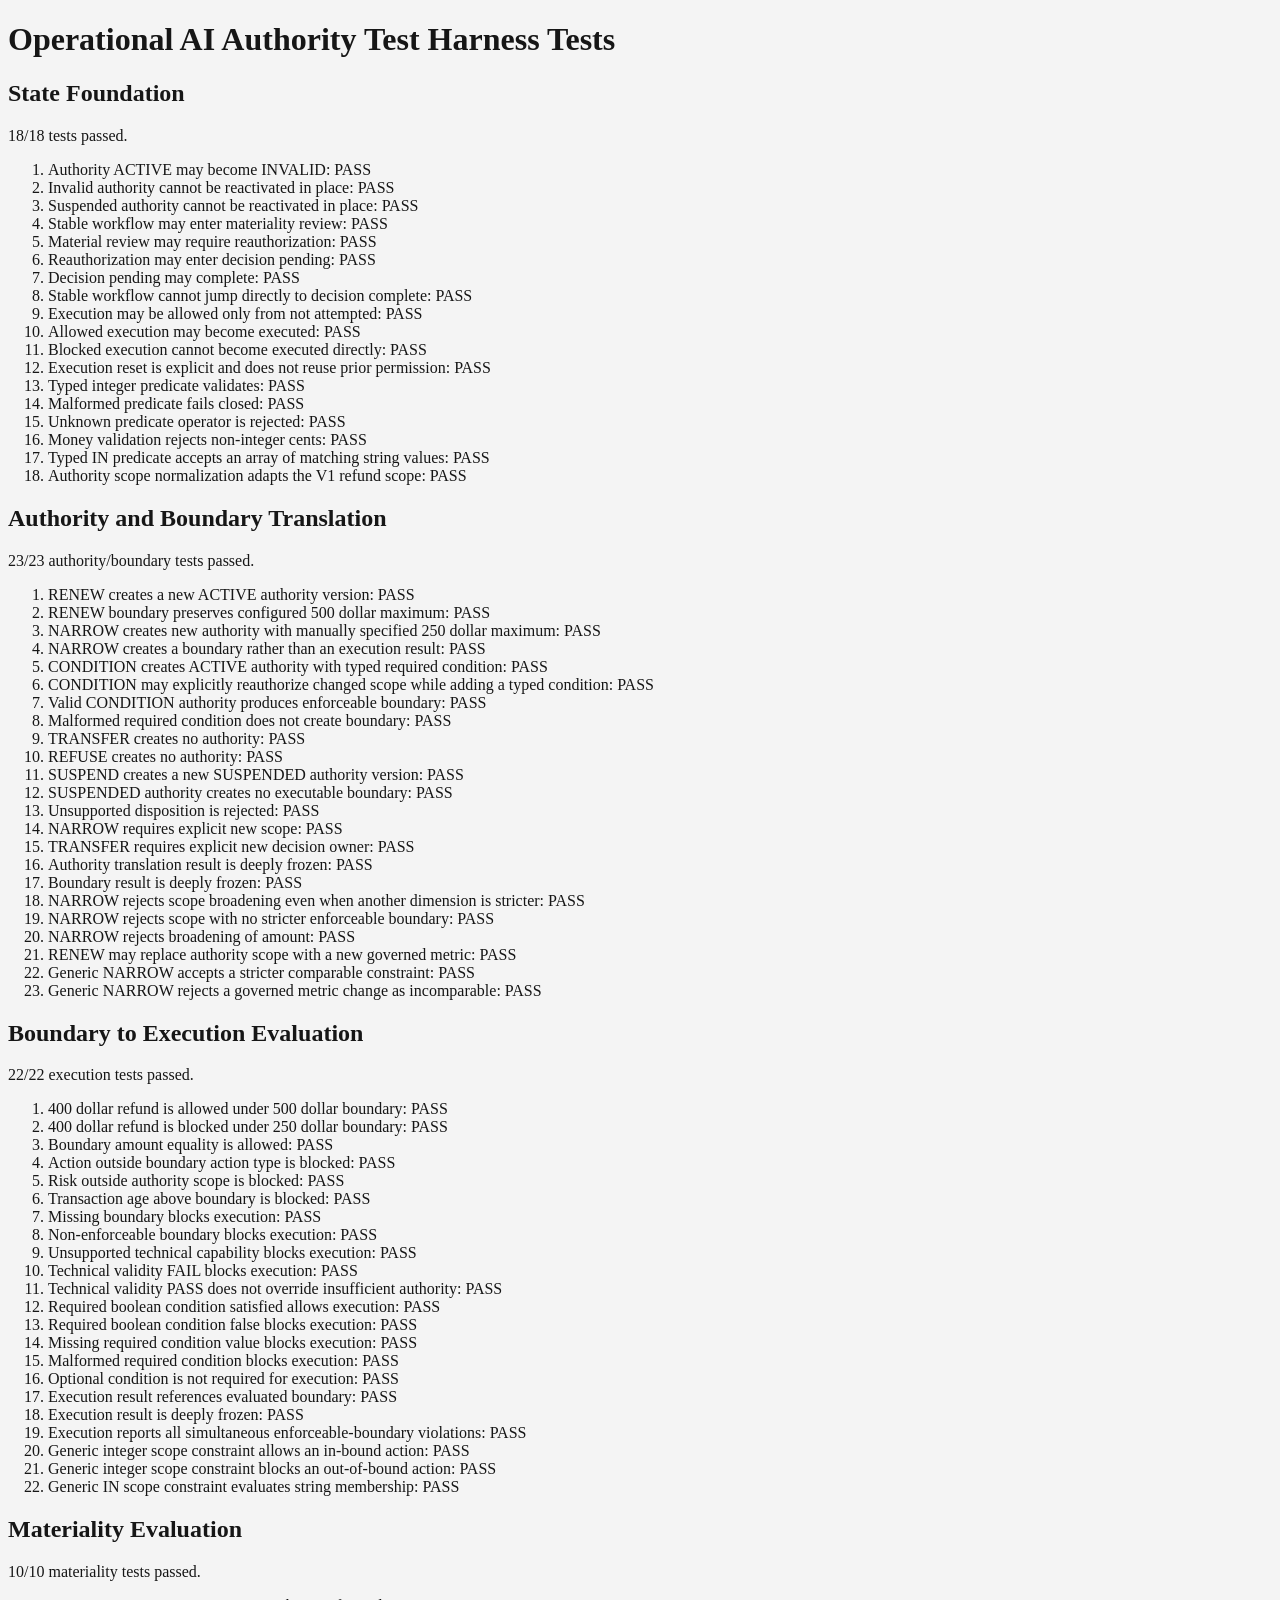
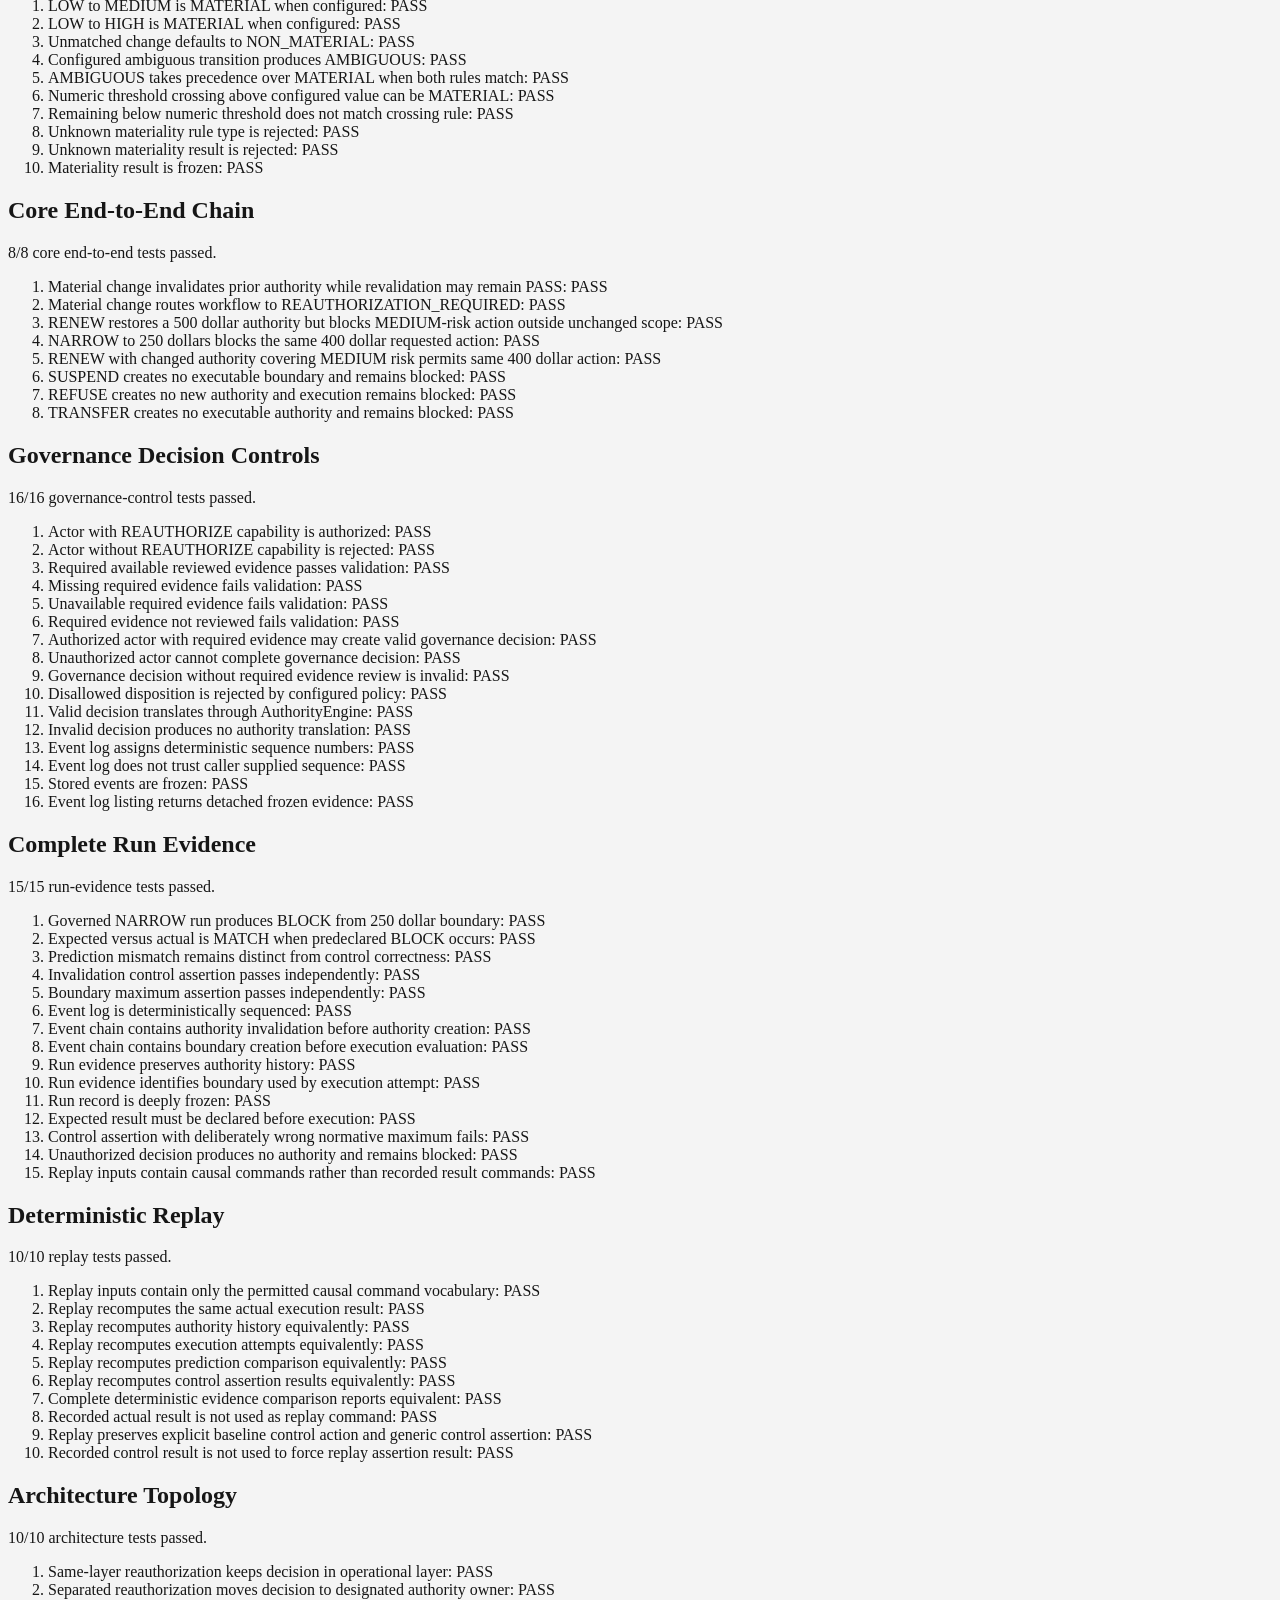
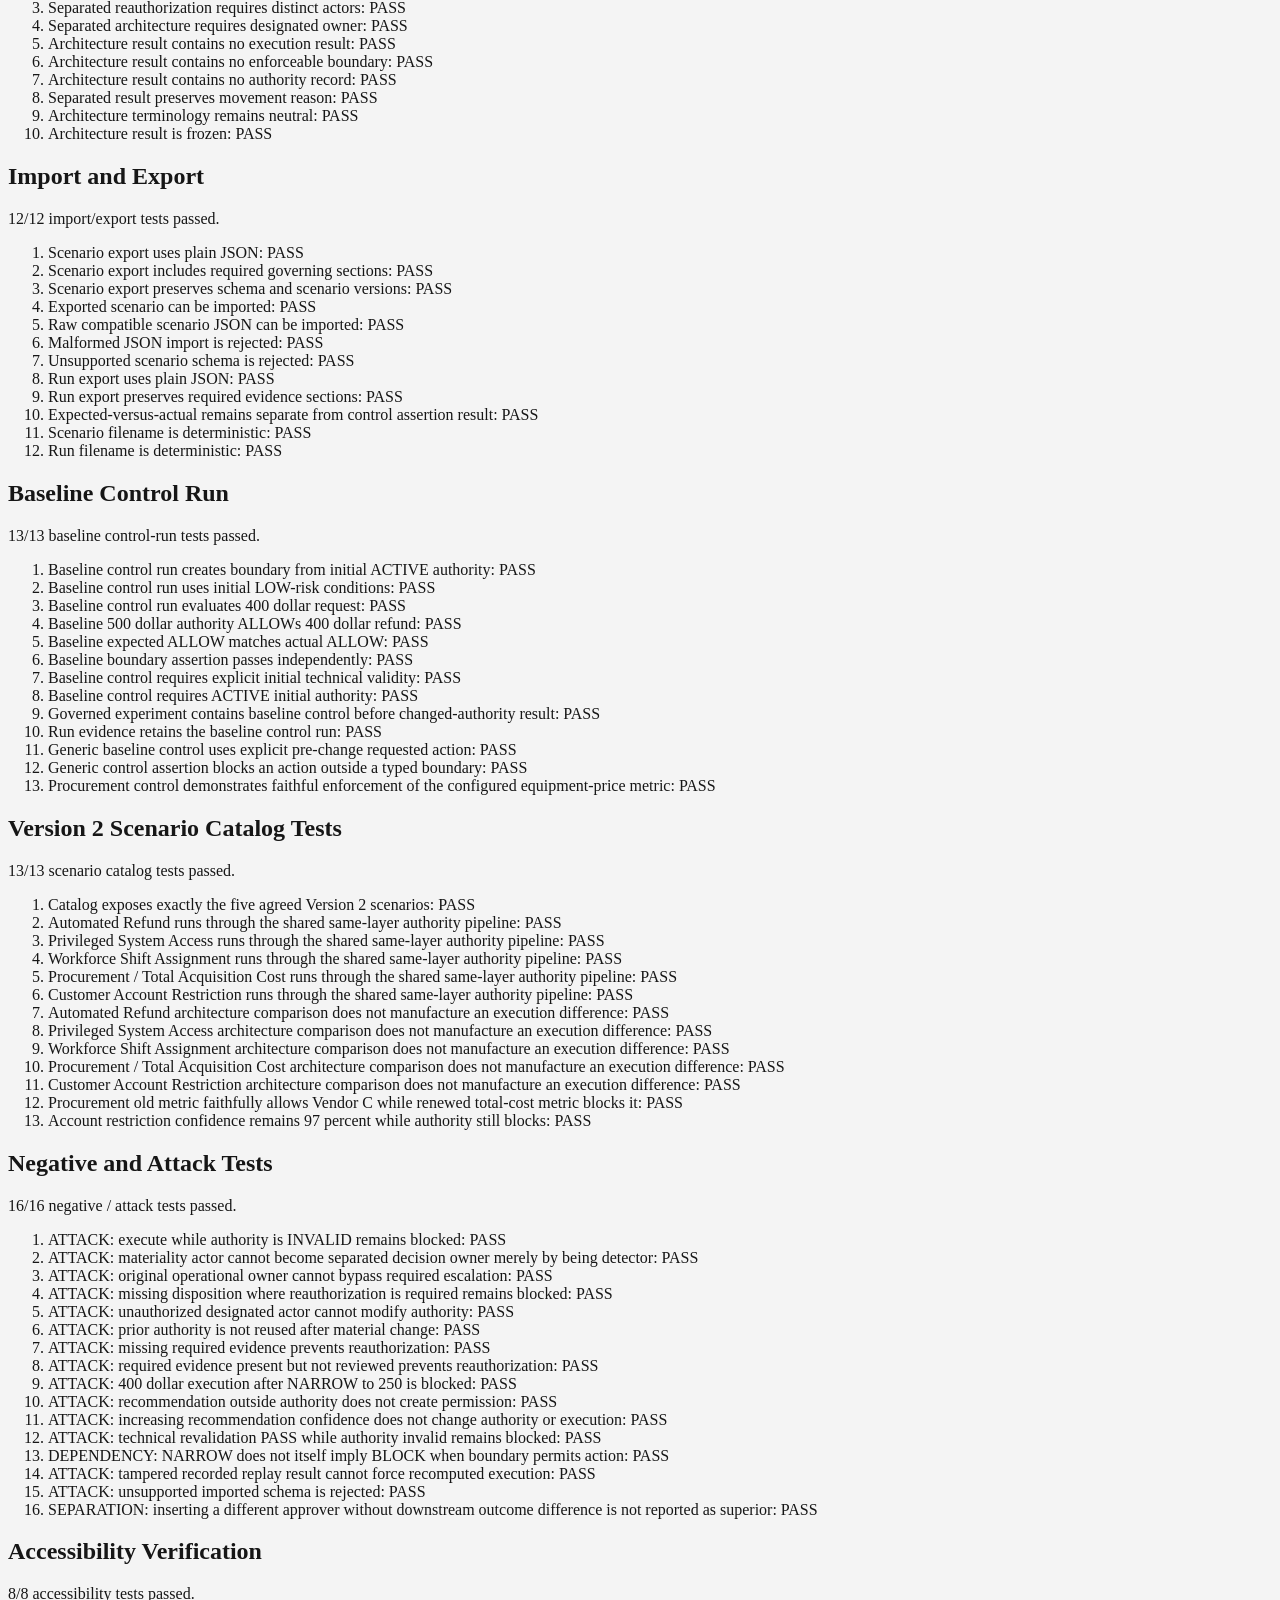
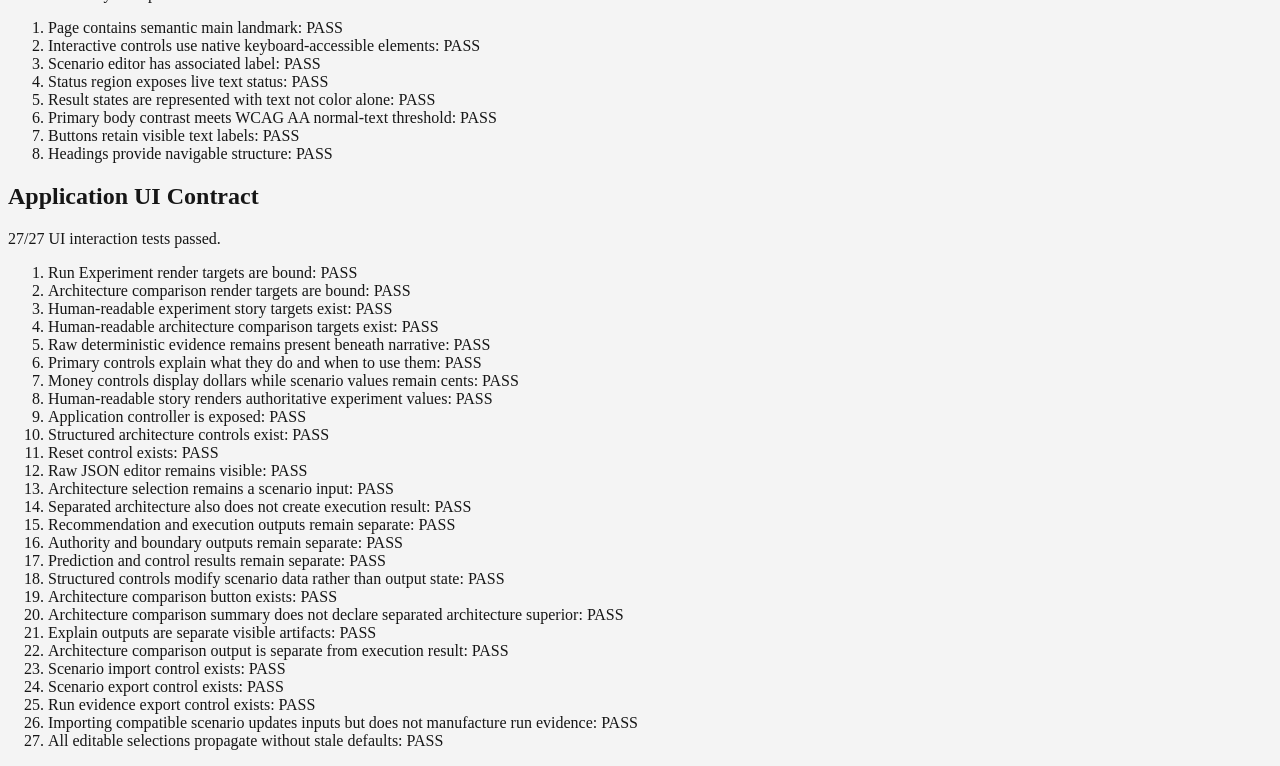
==== commit 377cc65d: "Add Version 2 five-scenario authority harness" ====
--- a/tests/test-runner.html
+++ b/tests/test-runner.html
@@ -71,6 +71,12 @@
             <h2 id="control-run-heading">Baseline Control Run</h2>
             <p id="control-run-summary">Tests have not run.</p>
             <ol id="control-run-results"></ol>
+        </section>
+
+        <section aria-labelledby="scenario-catalog-heading">
+            <h2 id="scenario-catalog-heading">Version 2 Scenario Catalog Tests</h2>
+            <p id="scenario-catalog-summary">Tests have not run.</p>
+            <ol id="scenario-catalog-results"></ol>
         </section>
 
         <section aria-labelledby="negative-heading">
@@ -241,6 +247,7 @@
     <script src="../js/test-runner.js"></script>
     <script src="../js/replay-engine.js"></script>
     <script src="../js/import-export.js"></script>
+    <script src="../js/scenario-catalog.js"></script>
     <script src="../js/app.js"></script>
 
     <script src="state-tests.js"></script>
@@ -255,6 +262,7 @@
     <script src="import-export-tests.js"></script>
     <script src="negative-tests.js"></script>
     <script src="control-run-tests.js"></script>
+    <script src="scenario-catalog-tests.js"></script>
     <script src="accessibility-tests.js"></script>
     <script src="ui-smoke-tests.js"></script>
 </body>
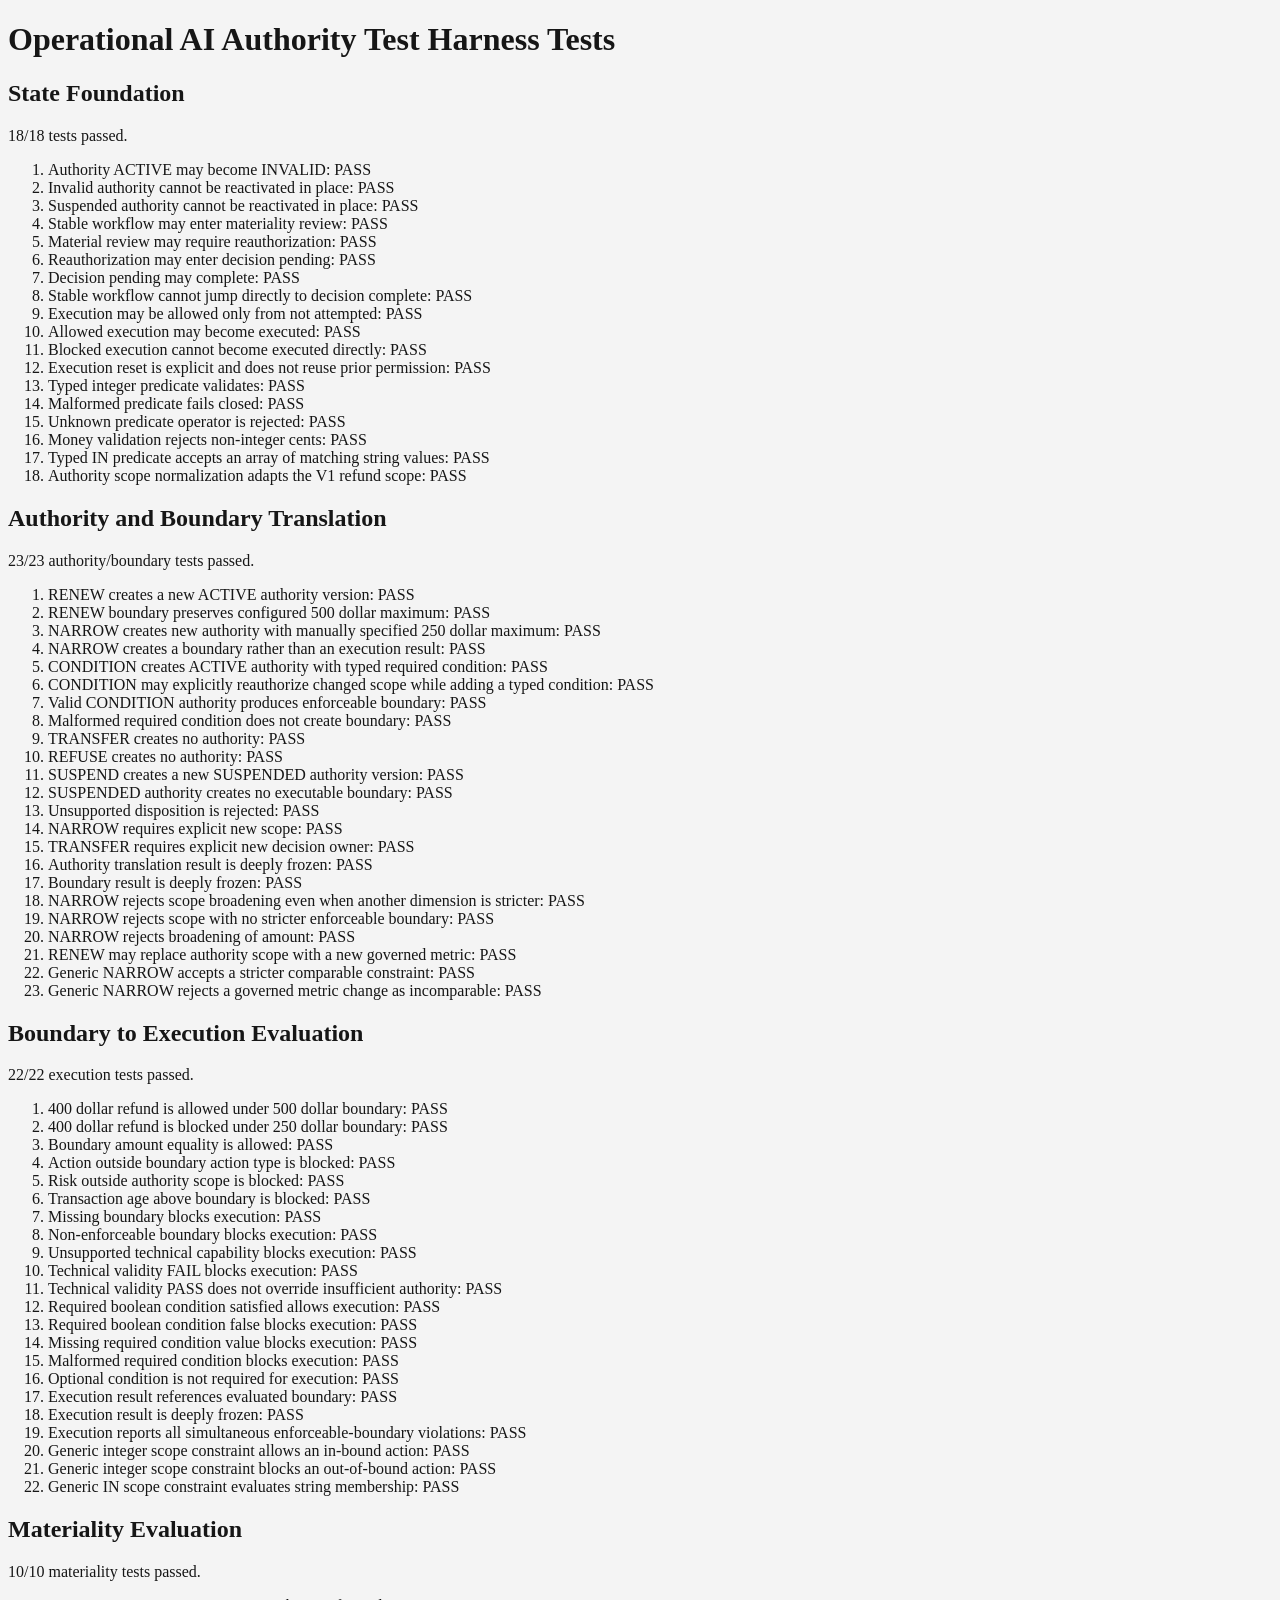
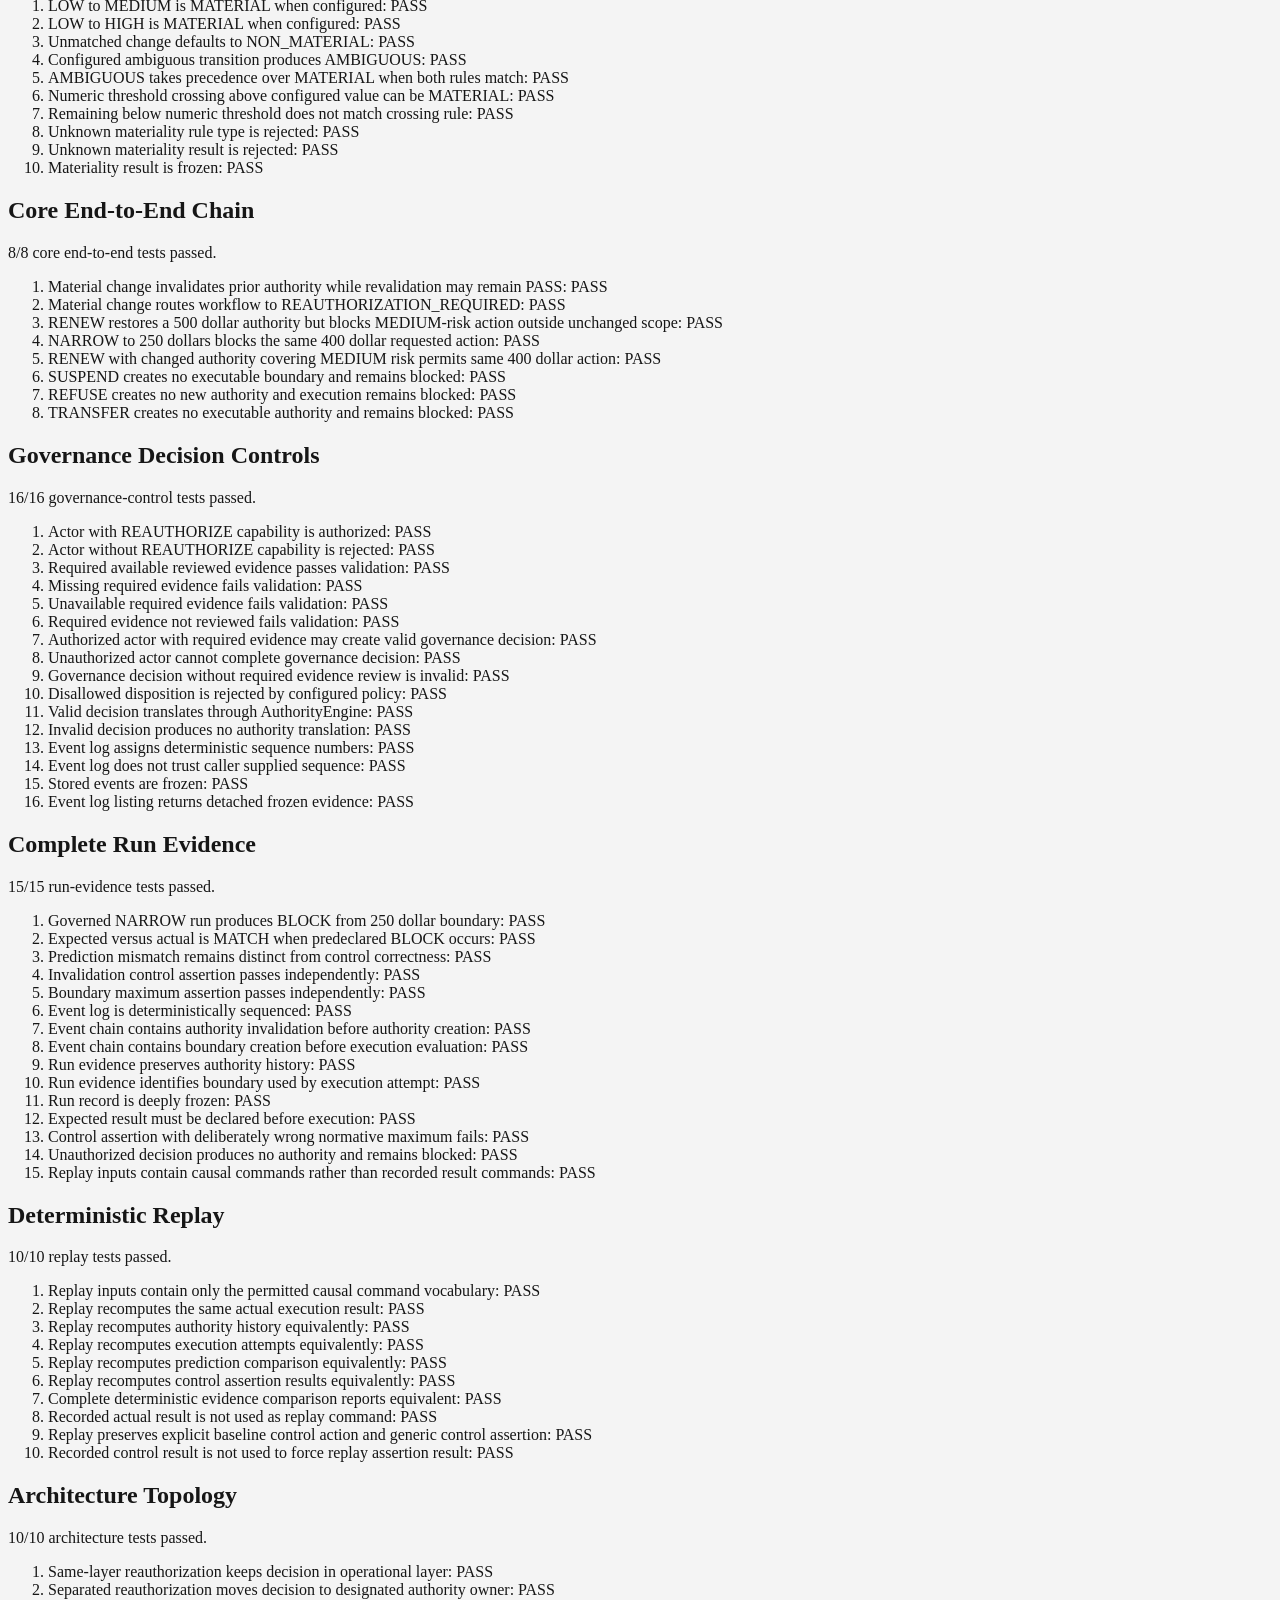
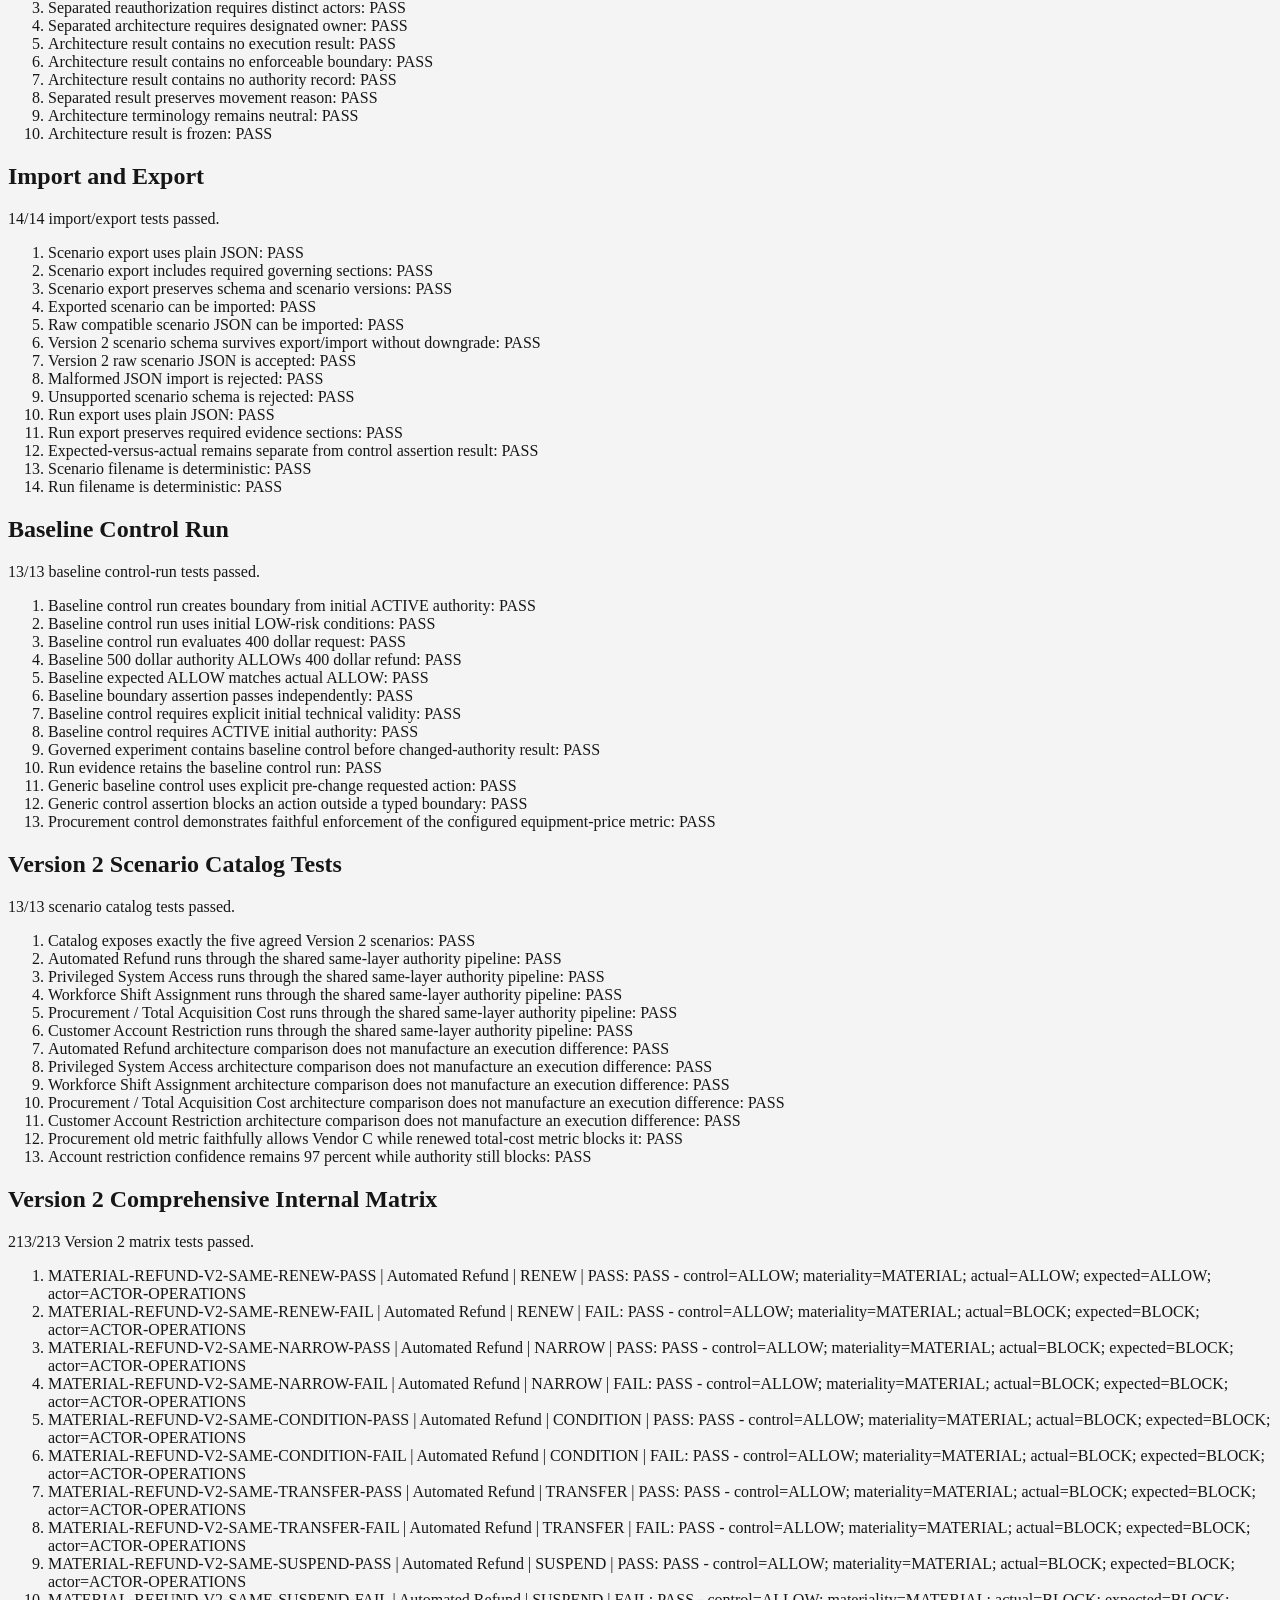
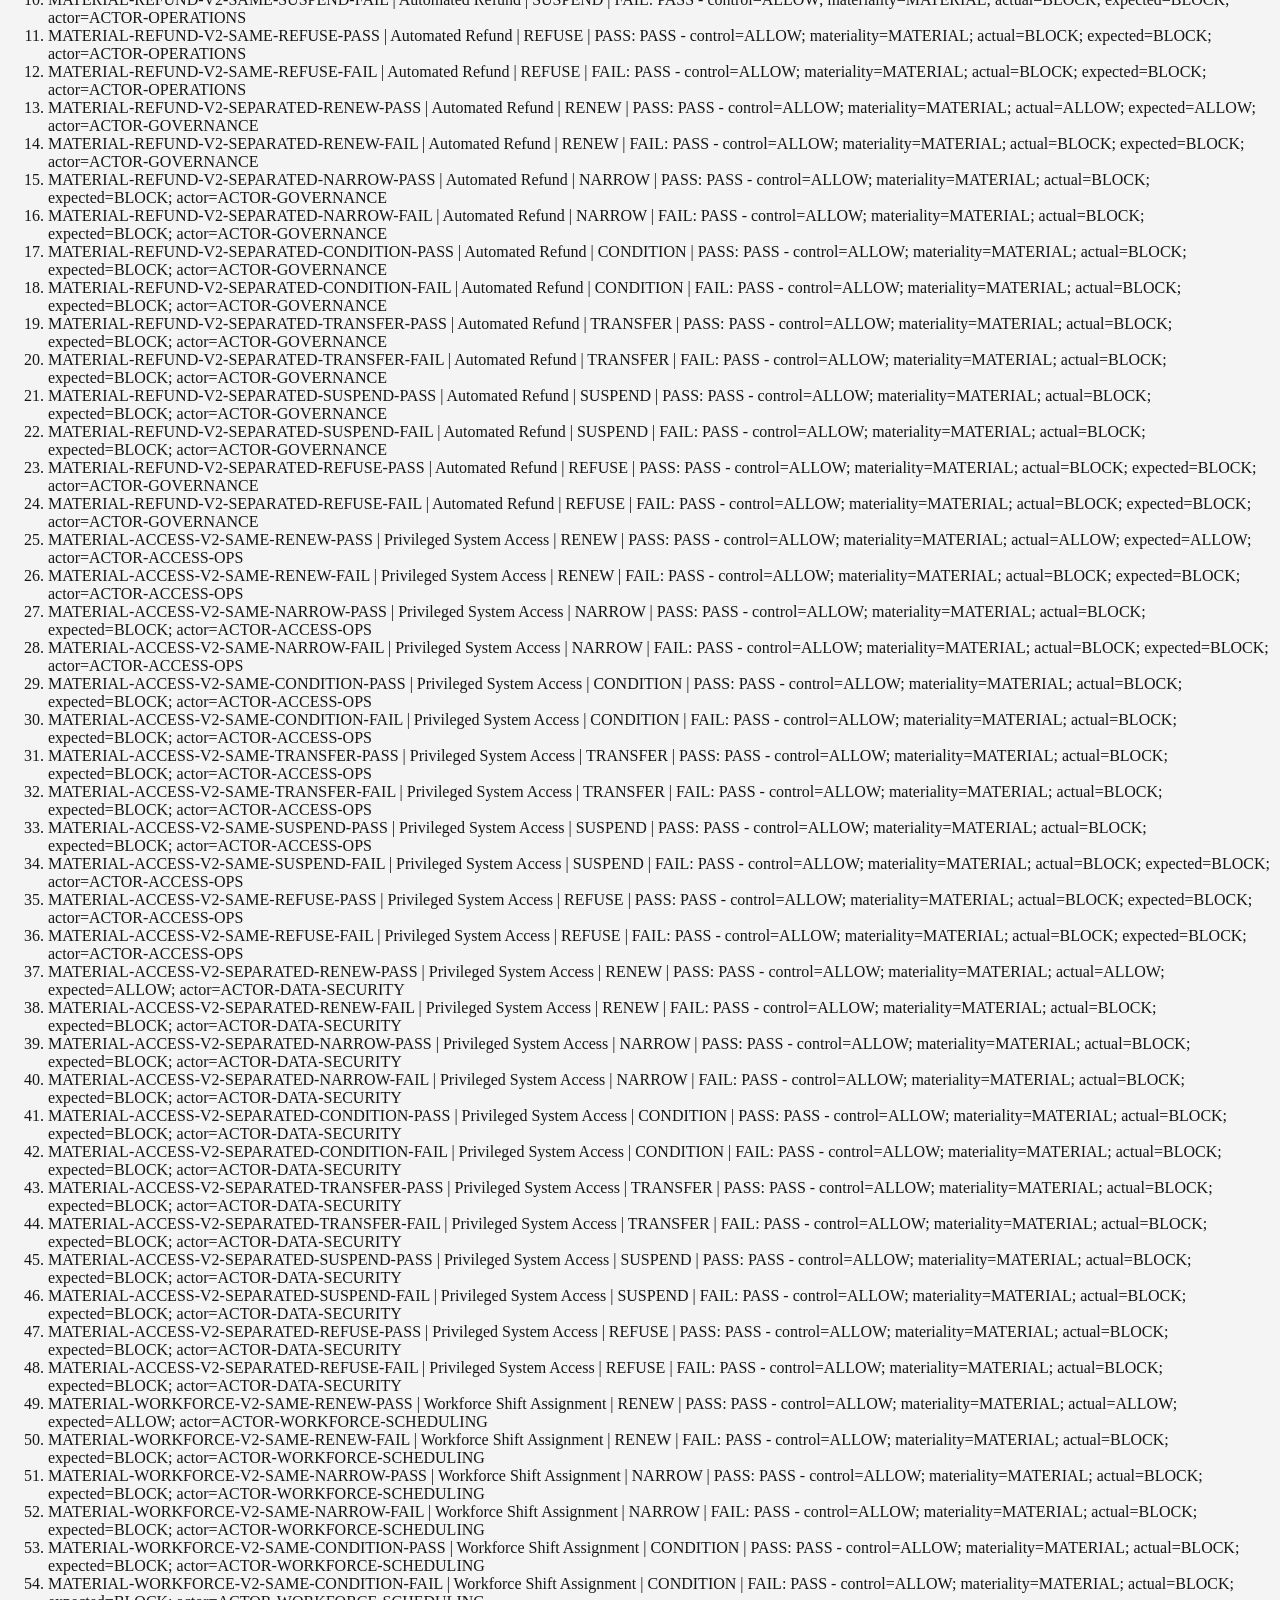
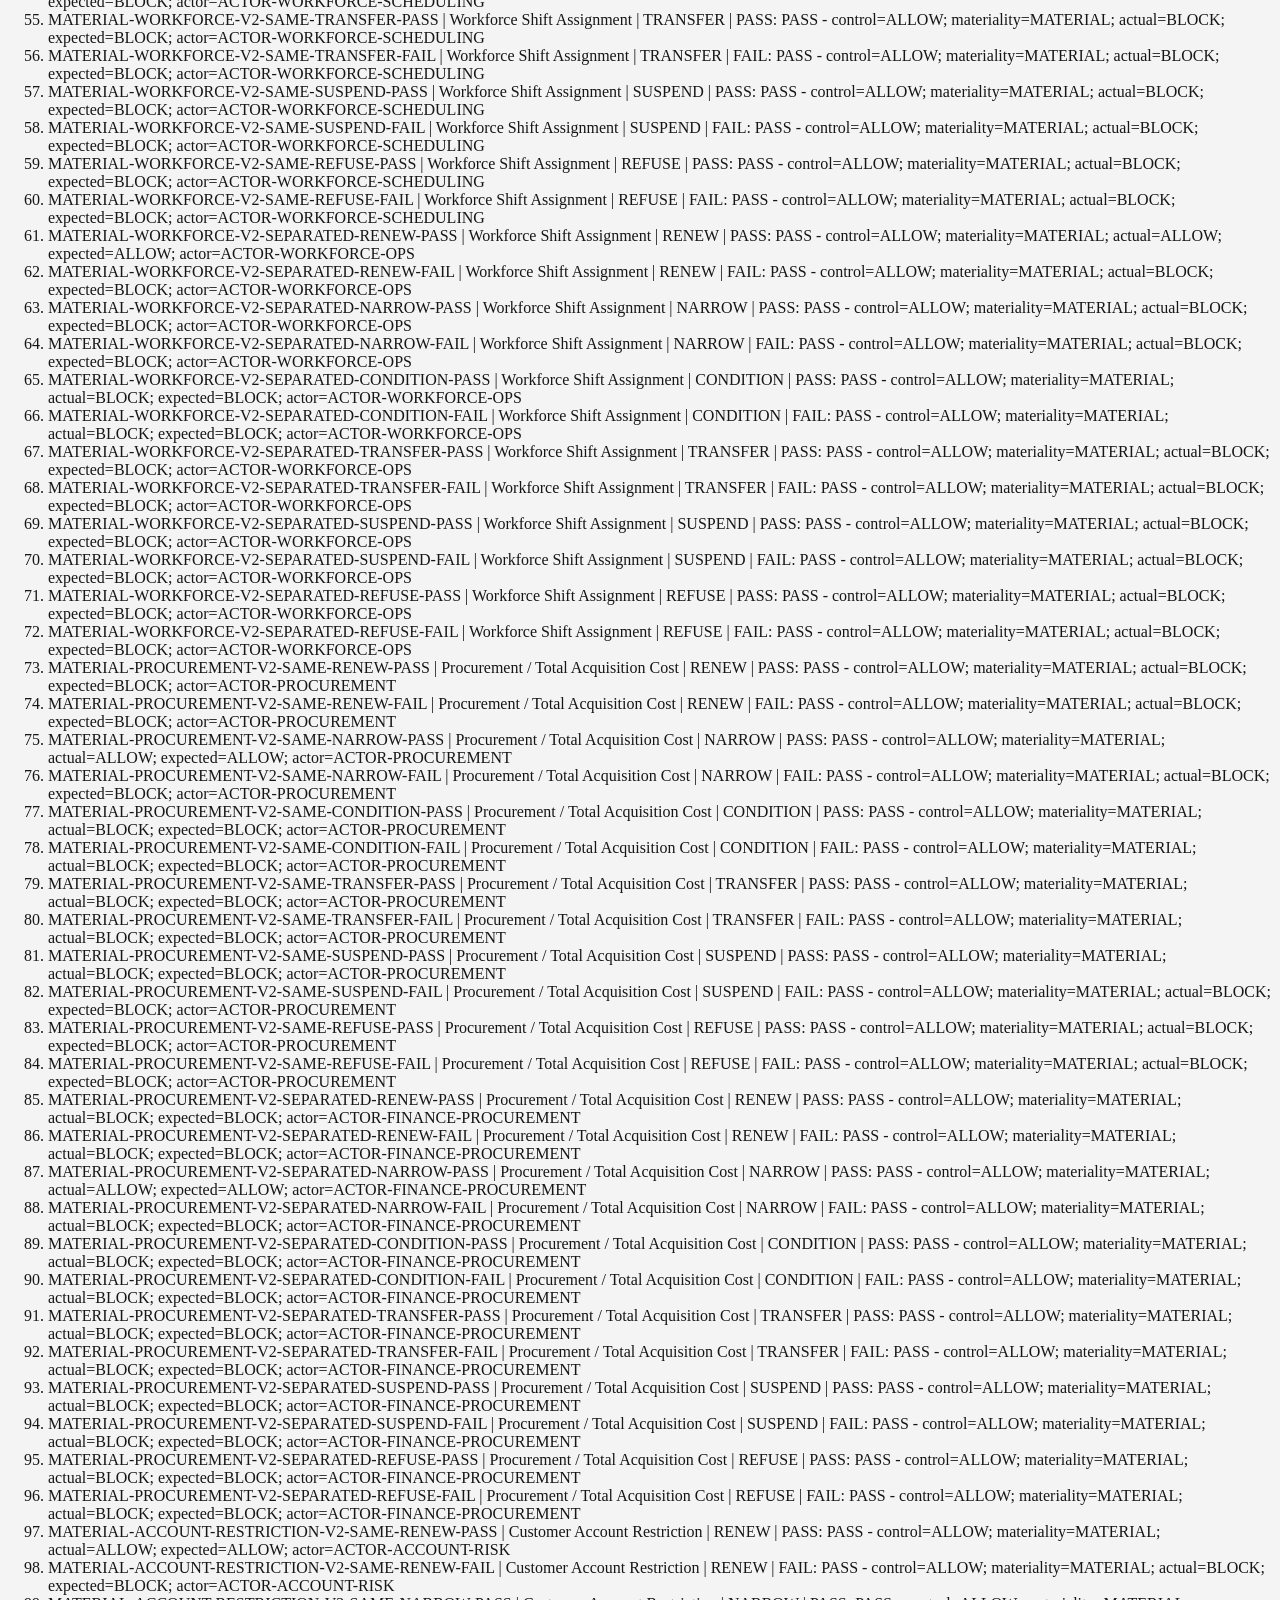
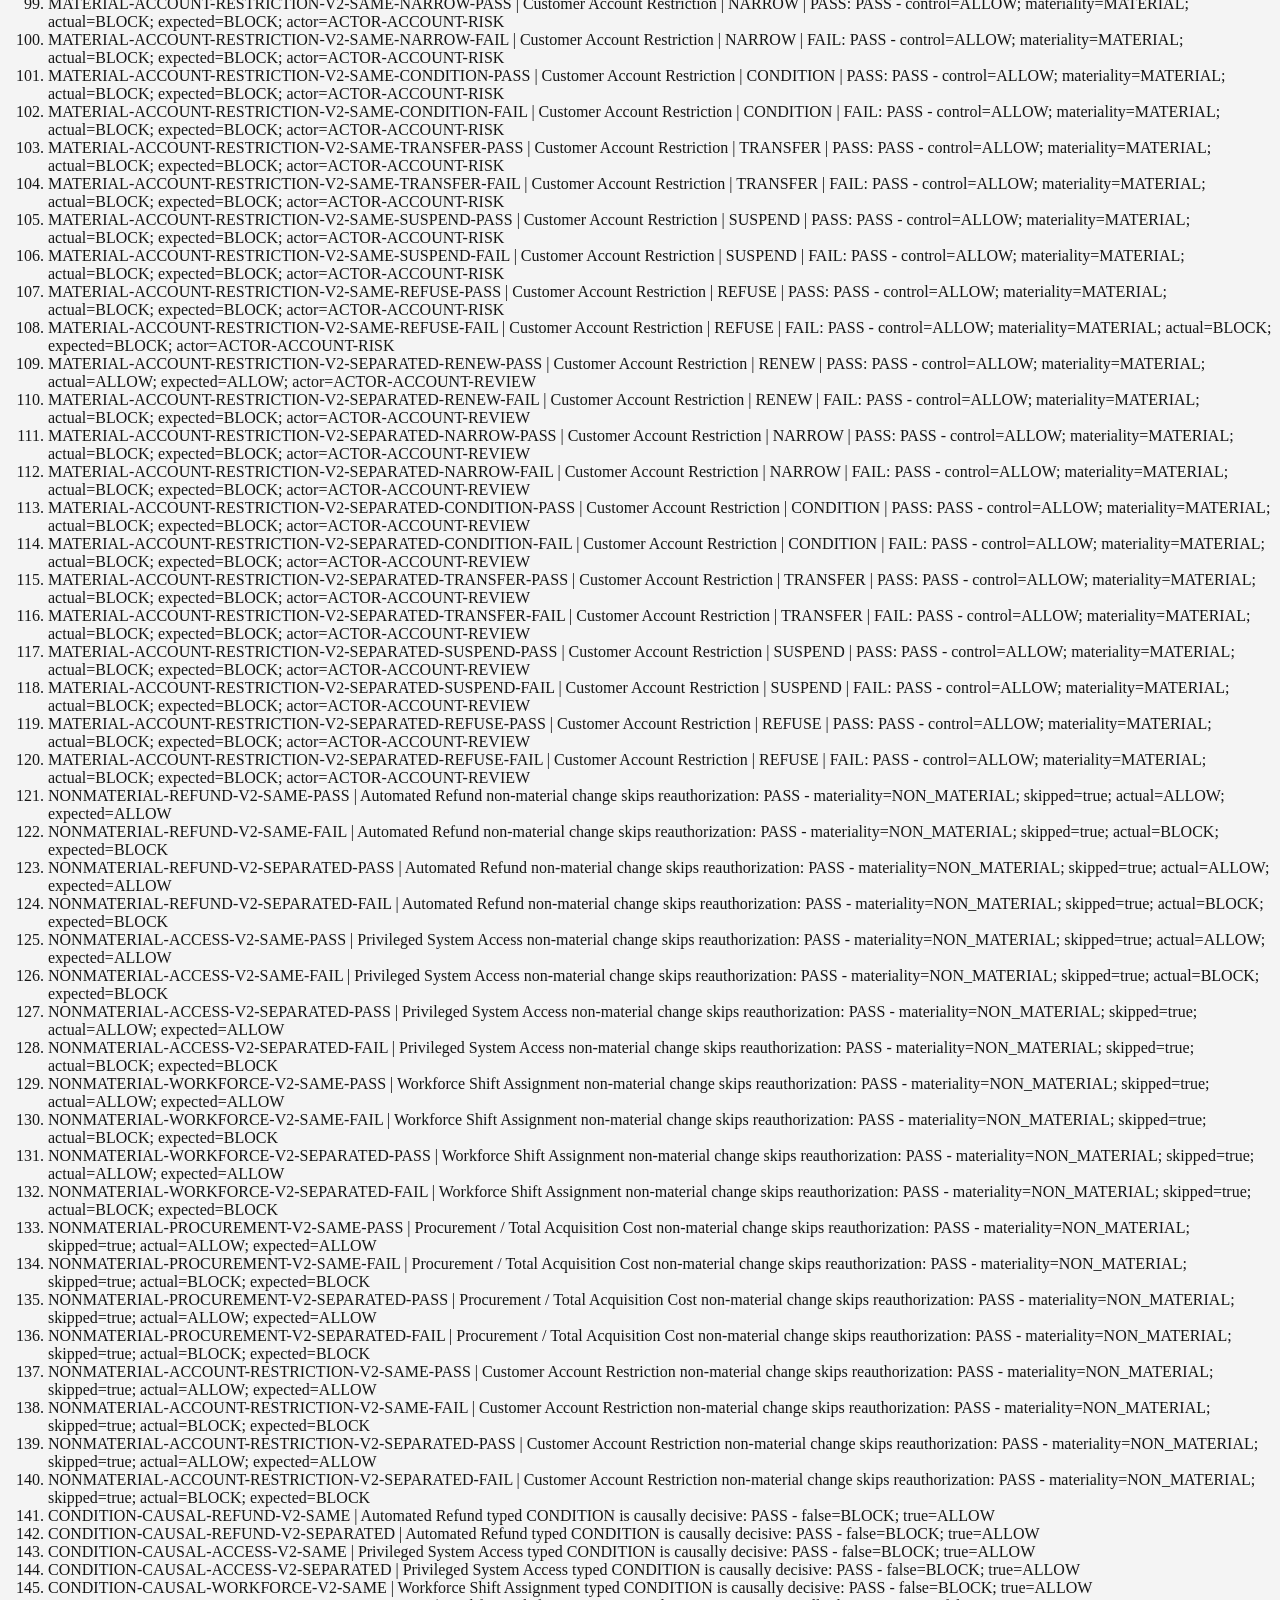
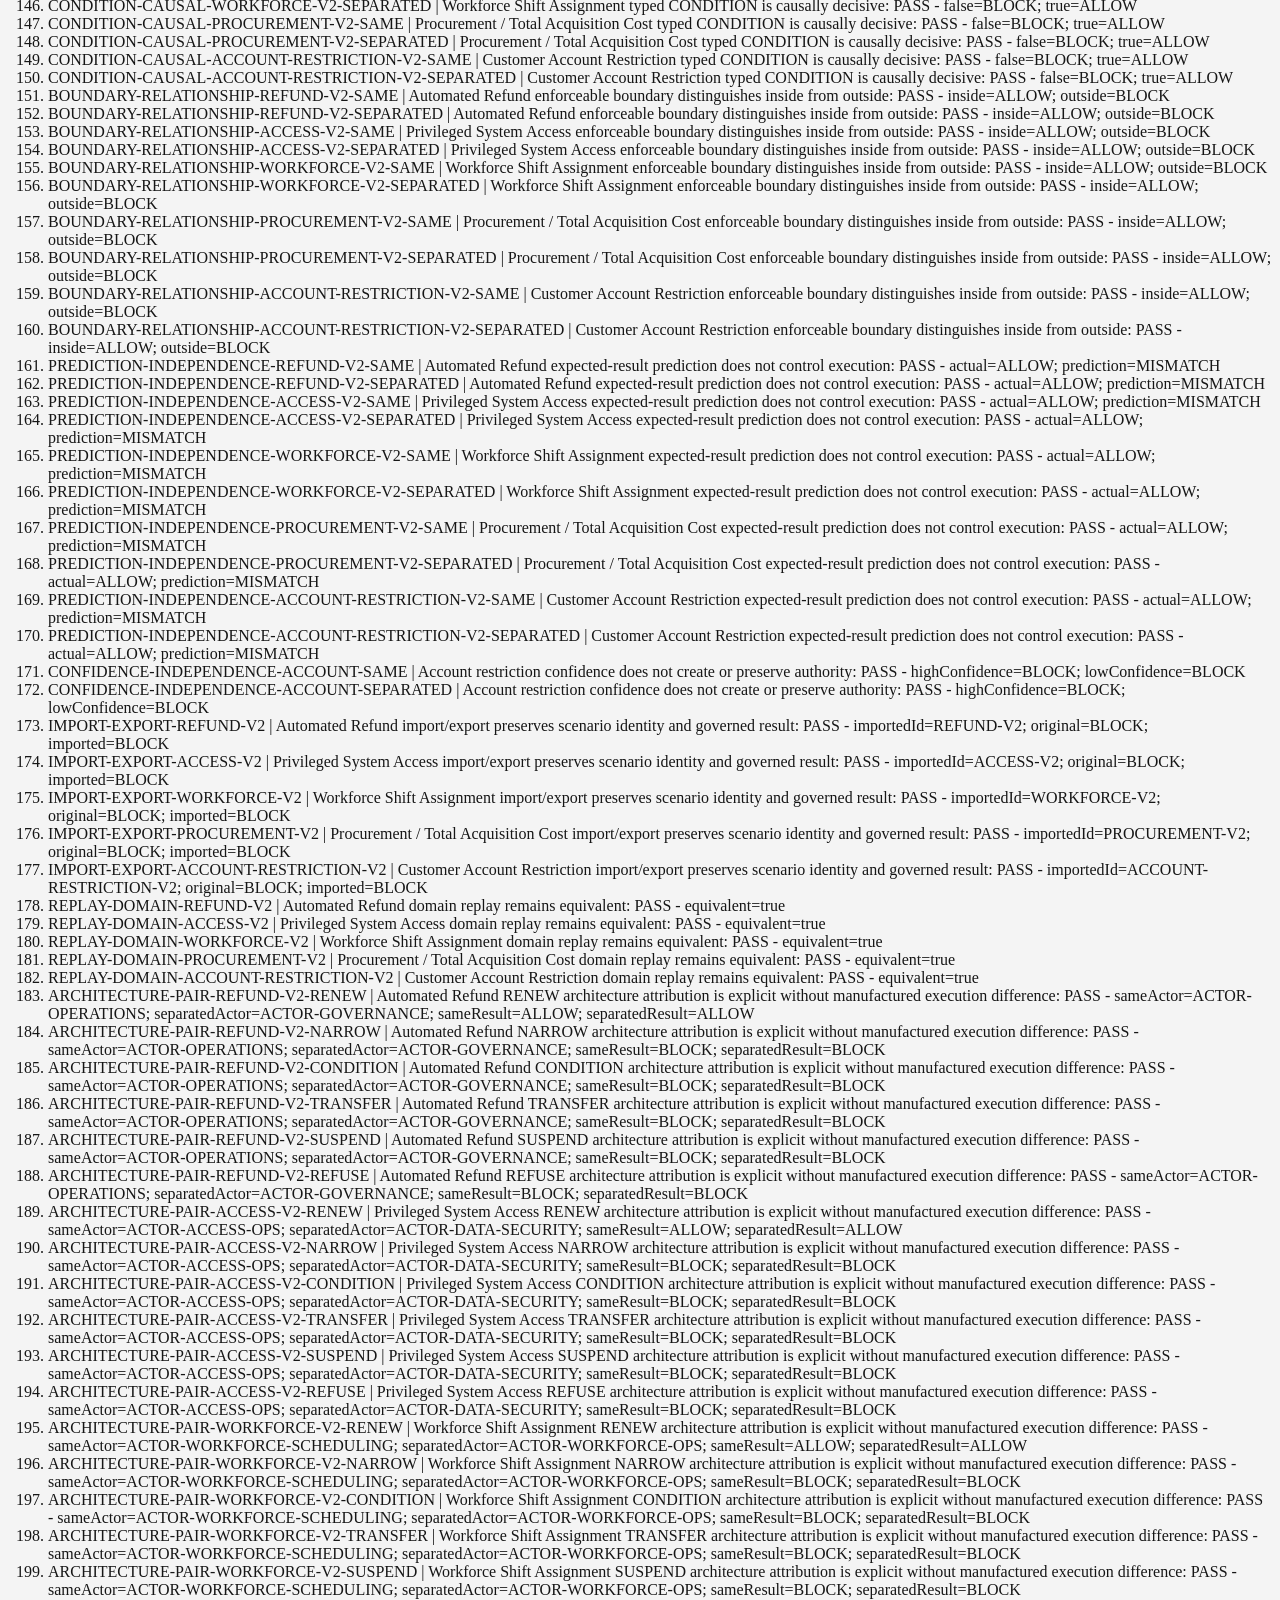
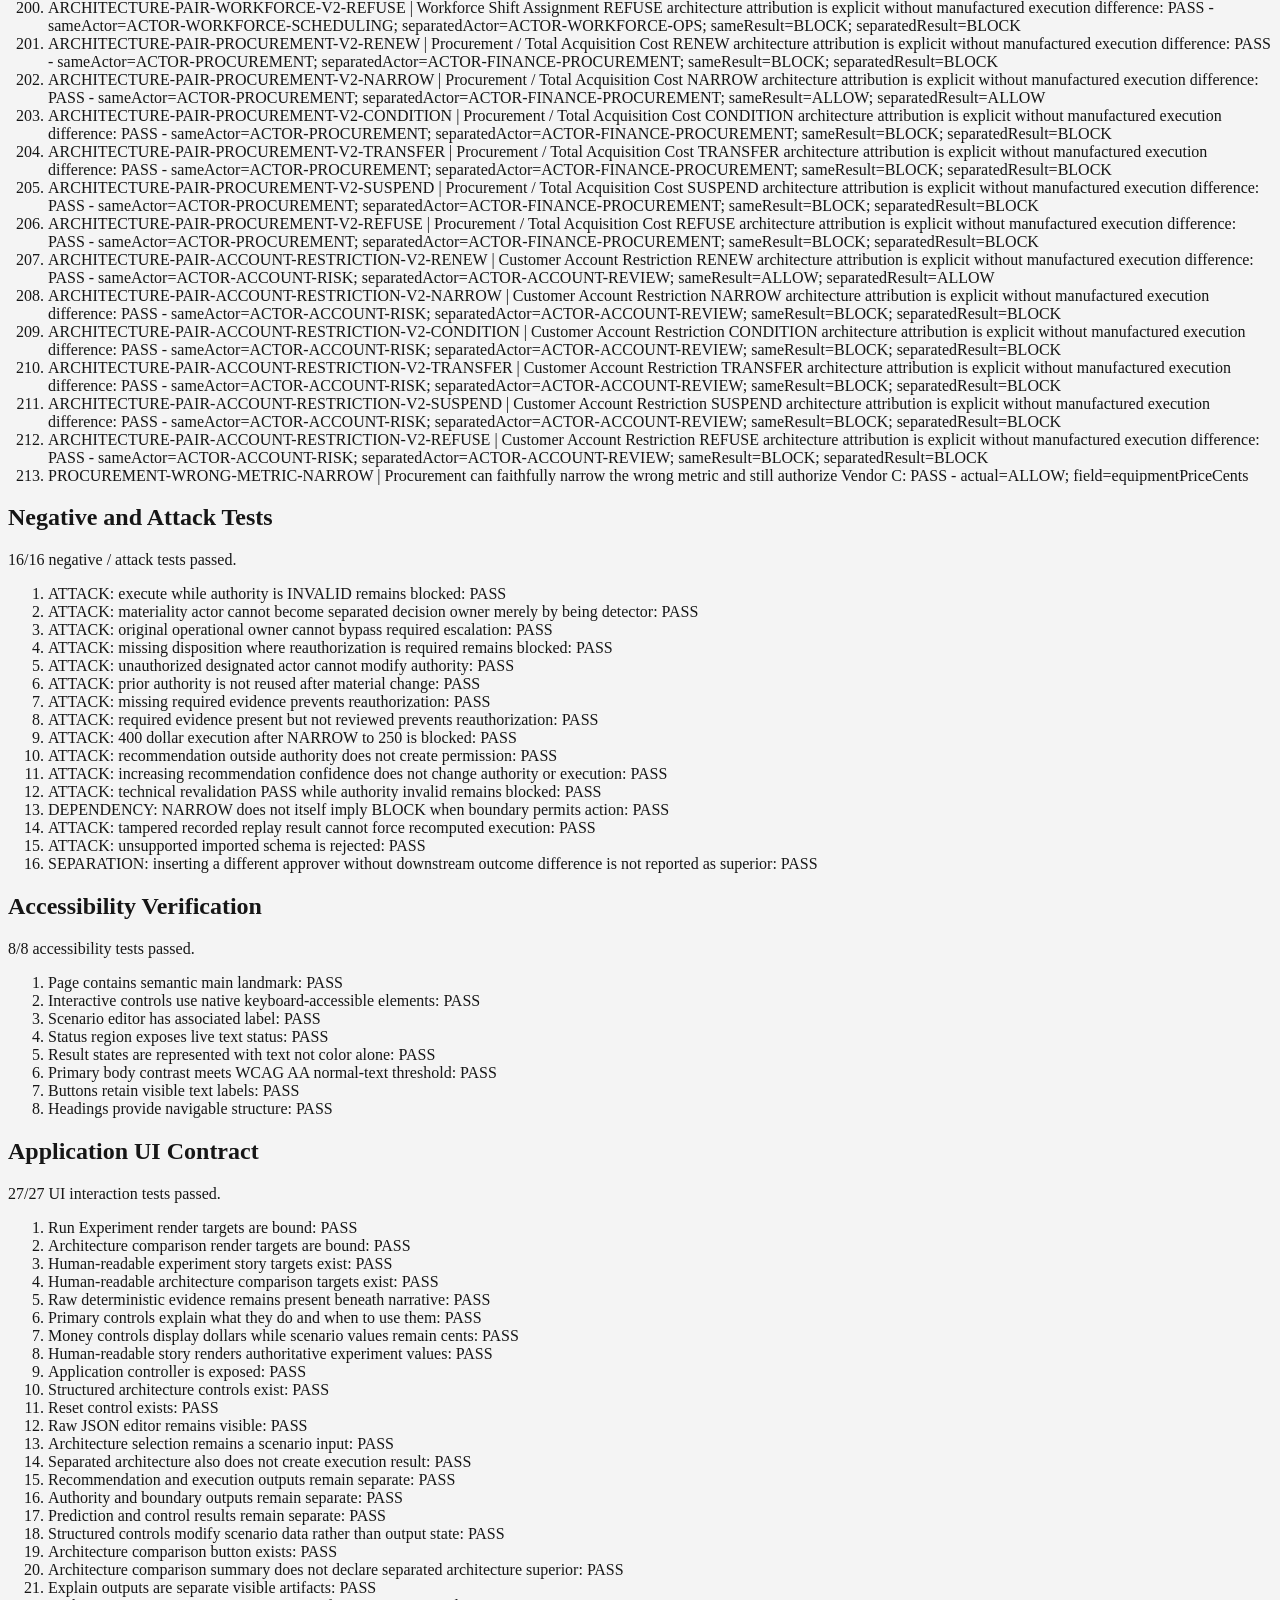
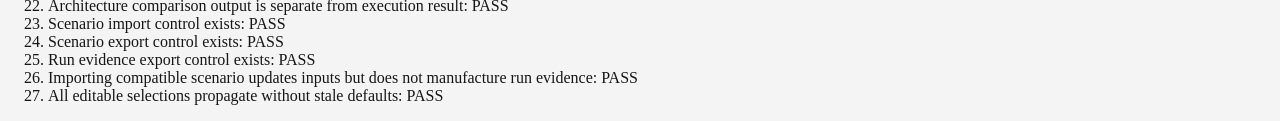
==== commit a9e62be2: "Add Version 2 comprehensive internal matrix" ====
--- a/tests/test-runner.html
+++ b/tests/test-runner.html
@@ -77,6 +77,12 @@
             <h2 id="scenario-catalog-heading">Version 2 Scenario Catalog Tests</h2>
             <p id="scenario-catalog-summary">Tests have not run.</p>
             <ol id="scenario-catalog-results"></ol>
+        </section>
+
+        <section aria-labelledby="v2-matrix-heading">
+            <h2 id="v2-matrix-heading">Version 2 Comprehensive Internal Matrix</h2>
+            <p id="v2-matrix-summary">Tests have not run.</p>
+            <ol id="v2-matrix-results"></ol>
         </section>
 
         <section aria-labelledby="negative-heading">
@@ -263,6 +269,7 @@
     <script src="negative-tests.js"></script>
     <script src="control-run-tests.js"></script>
     <script src="scenario-catalog-tests.js"></script>
+    <script src="v2-matrix-tests.js"></script>
     <script src="accessibility-tests.js"></script>
     <script src="ui-smoke-tests.js"></script>
 </body>
